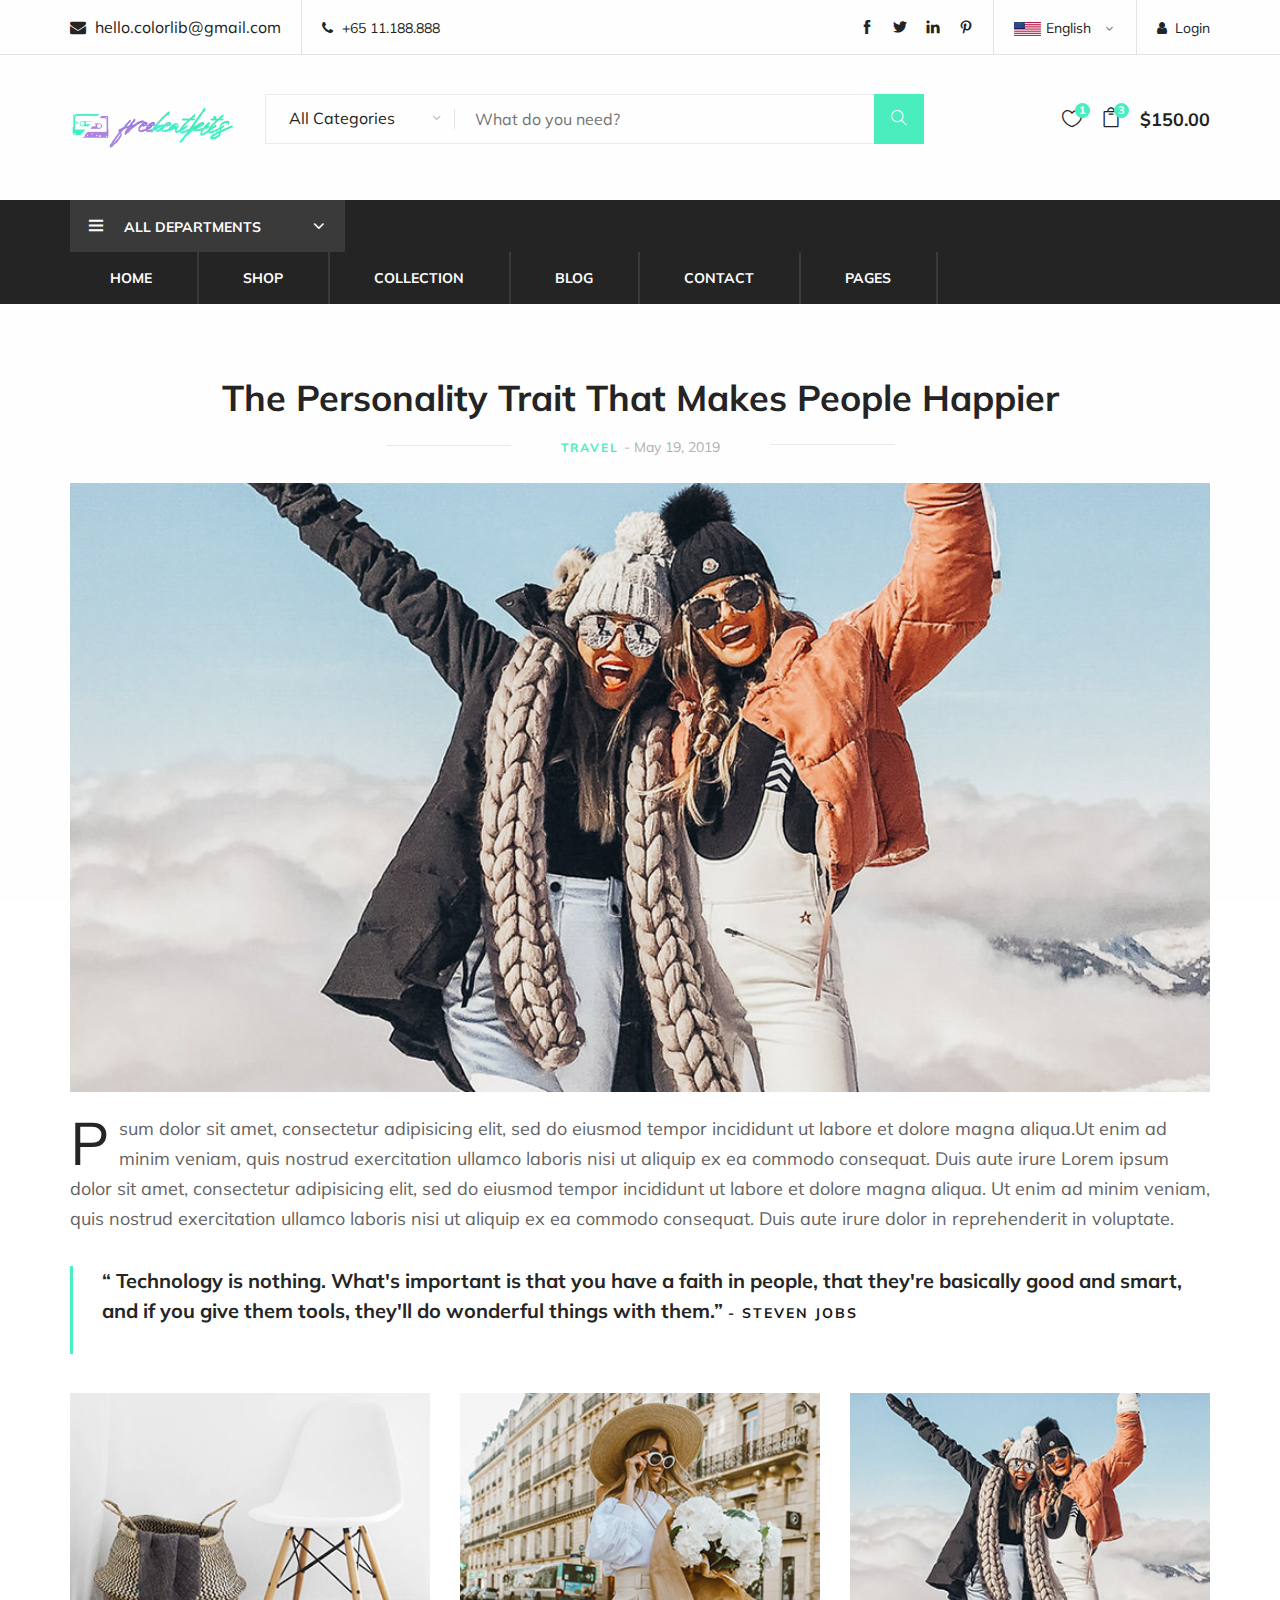
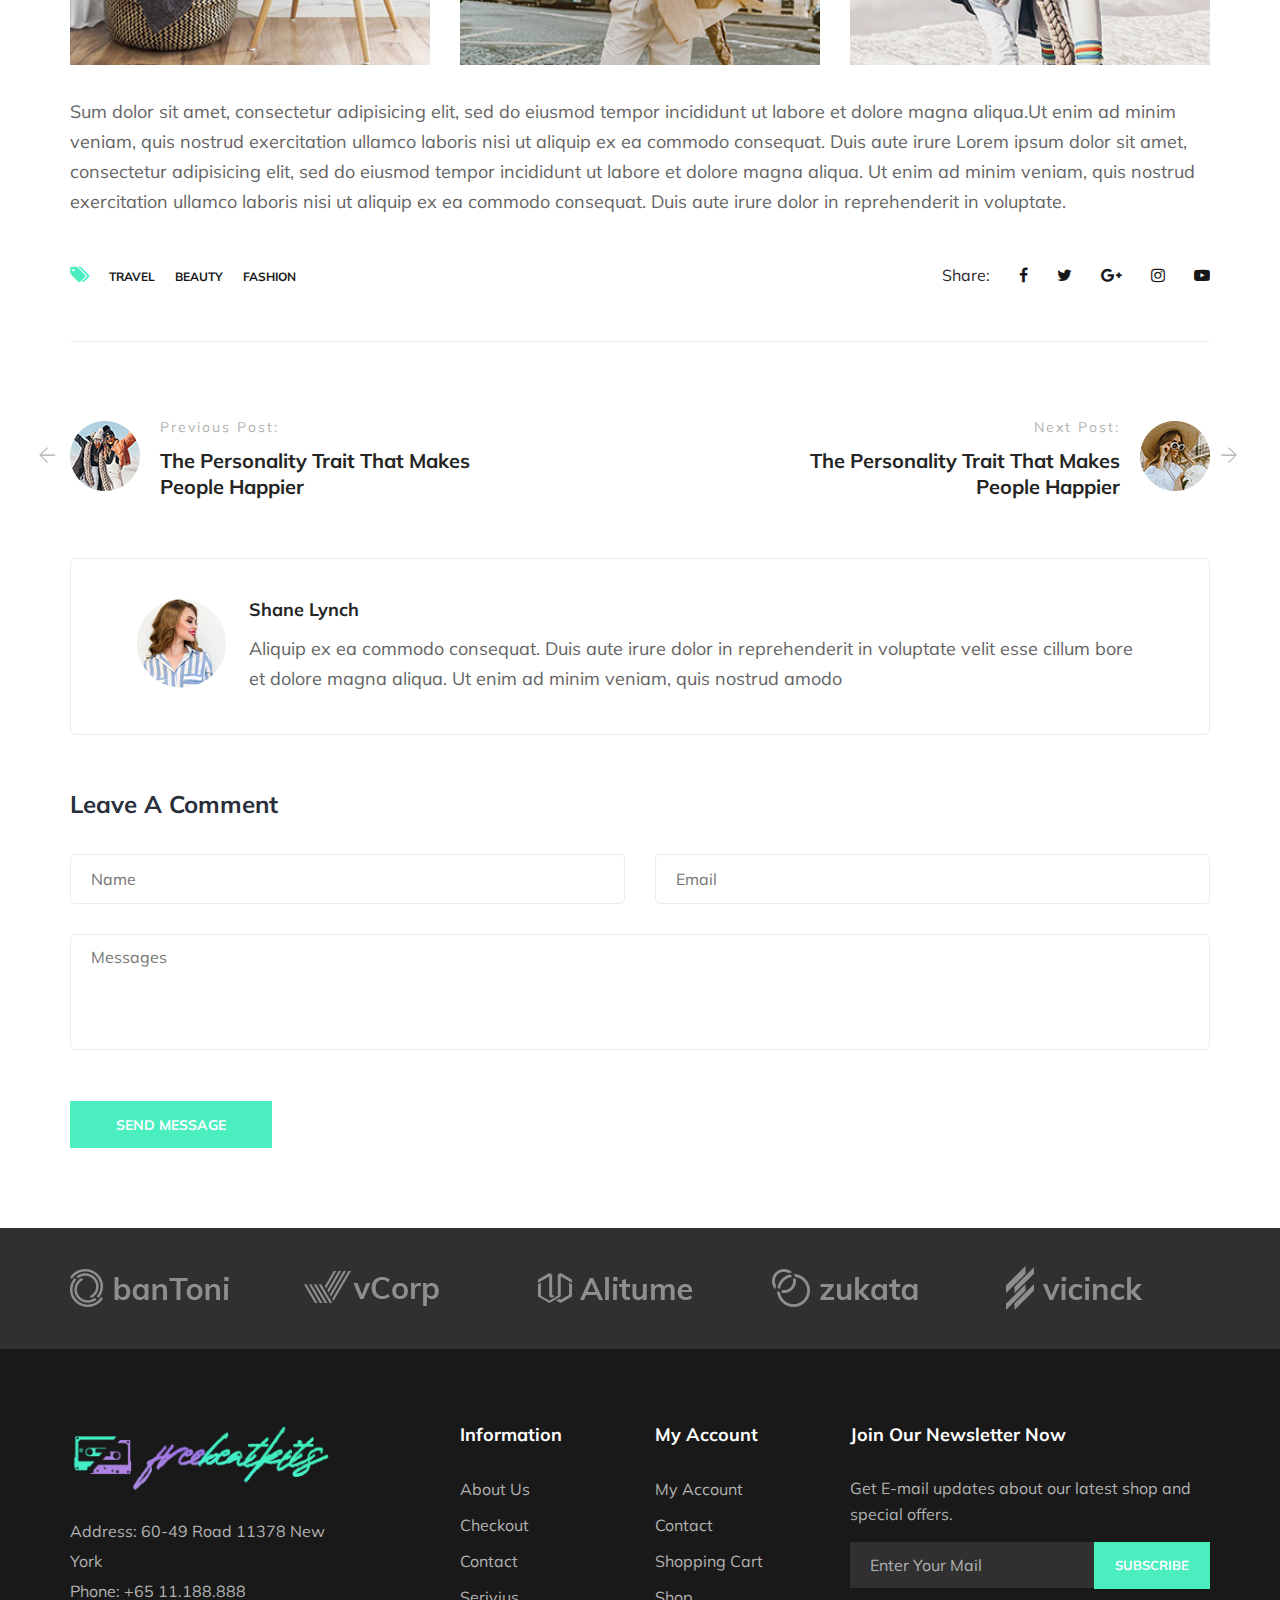
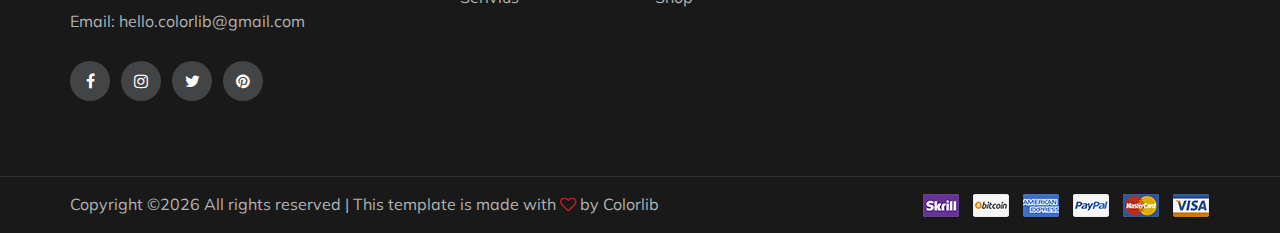
==== blog-details.html @ e873b958 "Temp 1.0" ====
<!DOCTYPE html>
<html lang="zxx">

<head>
    <meta charset="UTF-8">
    <meta name="description" content="Fashi Template">
    <meta name="keywords" content="Fashi, unica, creative, html">
    <meta name="viewport" content="width=device-width, initial-scale=1.0">
    <meta http-equiv="X-UA-Compatible" content="ie=edge">
    <title>Fashi | Template</title>

    <!-- Google Font -->
    <link href="https://fonts.googleapis.com/css?family=Muli:300,400,500,600,700,800,900&display=swap" rel="stylesheet">

    <!-- Css Styles -->
    <link rel="stylesheet" href="css/bootstrap.min.css" type="text/css">
    <link rel="stylesheet" href="css/font-awesome.min.css" type="text/css">
    <link rel="stylesheet" href="css/themify-icons.css" type="text/css">
    <link rel="stylesheet" href="css/elegant-icons.css" type="text/css">
    <link rel="stylesheet" href="css/owl.carousel.min.css" type="text/css">
    <link rel="stylesheet" href="css/nice-select.css" type="text/css">
    <link rel="stylesheet" href="css/jquery-ui.min.css" type="text/css">
    <link rel="stylesheet" href="css/slicknav.min.css" type="text/css">
    <link rel="stylesheet" href="css/style.css" type="text/css">
</head>

<body>
    <!-- Page Preloder -->
    <div id="preloder">
        <div class="loader"></div>
    </div>

    <!-- Header Section Begin -->
    <header class="header-section">
        <div class="header-top">
            <div class="container">
                <div class="ht-left">
                    <div class="mail-service">
                        <i class=" fa fa-envelope"></i>
                        hello.colorlib@gmail.com
                    </div>
                    <div class="phone-service">
                        <i class=" fa fa-phone"></i>
                        +65 11.188.888
                    </div>
                </div>
                <div class="ht-right">
                    <a href="#" class="login-panel"><i class="fa fa-user"></i>Login</a>
                    <div class="lan-selector">
                        <select class="language_drop" name="countries" id="countries" style="width:300px;">
                            <option value='yt' data-image="img/flag-1.jpg" data-imagecss="flag yt"
                                data-title="English">English</option>
                            <option value='yu' data-image="img/flag-2.jpg" data-imagecss="flag yu"
                                data-title="Bangladesh">German </option>
                        </select>
                    </div>
                    <div class="top-social">
                        <a href="#"><i class="ti-facebook"></i></a>
                        <a href="#"><i class="ti-twitter-alt"></i></a>
                        <a href="#"><i class="ti-linkedin"></i></a>
                        <a href="#"><i class="ti-pinterest"></i></a>
                    </div>
                </div>
            </div>
        </div>
        <div class="container">
            <div class="inner-header">
                <div class="row">
                    <div class="col-lg-2 col-md-2">
                        <div class="logo">
                            <a href="./index.html">
                                <img src="img/logo.png" alt="">
                            </a>
                        </div>
                    </div>
                    <div class="col-lg-7 col-md-7">
                        <div class="advanced-search">
                            <button type="button" class="category-btn">All Categories</button>
                            <form action="#" class="input-group">
                                <input type="text" placeholder="What do you need?">
                                <button type="button"><i class="ti-search"></i></button>
                            </form>
                        </div>
                    </div>
                    <div class="col-lg-3 text-right col-md-3">
                        <ul class="nav-right">
                            <li class="heart-icon"><a href="#">
                                    <i class="icon_heart_alt"></i>
                                    <span>1</span>
                                </a>
                            </li>
                            <li class="cart-icon"><a href="#">
                                    <i class="icon_bag_alt"></i>
                                    <span>3</span>
                                </a>
                                <div class="cart-hover">
                                    <div class="select-items">
                                        <table>
                                            <tbody>
                                                <tr>
                                                    <td class="si-pic"><img src="img/select-product-1.jpg" alt=""></td>
                                                    <td class="si-text">
                                                        <div class="product-selected">
                                                            <p>$60.00 x 1</p>
                                                            <h6>Kabino Bedside Table</h6>
                                                        </div>
                                                    </td>
                                                    <td class="si-close">
                                                        <i class="ti-close"></i>
                                                    </td>
                                                </tr>
                                                <tr>
                                                    <td class="si-pic"><img src="img/select-product-2.jpg" alt=""></td>
                                                    <td class="si-text">
                                                        <div class="product-selected">
                                                            <p>$60.00 x 1</p>
                                                            <h6>Kabino Bedside Table</h6>
                                                        </div>
                                                    </td>
                                                    <td class="si-close">
                                                        <i class="ti-close"></i>
                                                    </td>
                                                </tr>
                                            </tbody>
                                        </table>
                                    </div>
                                    <div class="select-total">
                                        <span>total:</span>
                                        <h5>$120.00</h5>
                                    </div>
                                    <div class="select-button">
                                        <a href="#" class="primary-btn view-card">VIEW CARD</a>
                                        <a href="#" class="primary-btn checkout-btn">CHECK OUT</a>
                                    </div>
                                </div>
                            </li>
                            <li class="cart-price">$150.00</li>
                        </ul>
                    </div>
                </div>
            </div>
        </div>
        <div class="nav-item">
            <div class="container">
                <div class="nav-depart">
                    <div class="depart-btn">
                        <i class="ti-menu"></i>
                        <span>All departments</span>
                        <ul class="depart-hover">
                            <li class="active"><a href="#">Women’s Clothing</a></li>
                            <li><a href="#">Men’s Clothing</a></li>
                            <li><a href="#">Underwear</a></li>
                            <li><a href="#">Kid's Clothing</a></li>
                            <li><a href="#">Brand Fashion</a></li>
                            <li><a href="#">Accessories/Shoes</a></li>
                            <li><a href="#">Luxury Brands</a></li>
                            <li><a href="#">Brand Outdoor Apparel</a></li>
                        </ul>
                    </div>
                </div>
                <nav class="nav-menu mobile-menu">
                    <ul>
                        <li><a href="./index.html">Home</a></li>
                        <li><a href="./shop.html">Shop</a></li>
                        <li><a href="#">Collection</a>
                            <ul class="dropdown">
                                <li><a href="#">Men's</a></li>
                                <li><a href="#">Women's</a></li>
                                <li><a href="#">Kid's</a></li>
                            </ul>
                        </li>
                        <li><a href="./blog.html">Blog</a></li>
                        <li><a href="./check-out.html">Contact</a></li>
                        <li><a href="#">Pages</a>
                            <ul class="dropdown">
                                <li><a href="./blog-details.html">Blog Details</a></li>
                                <li><a href="./shopping-cart.html">Shopping Cart</a></li>
                                <li><a href="./check-out.html">Checkout</a></li>
                                <li><a href="./faq.html">Faq</a></li>
                                <li><a href="./register.html">Register</a></li>
                                <li><a href="./login.html">Login</a></li>
                            </ul>
                        </li>
                    </ul>
                </nav>
                <div id="mobile-menu-wrap"></div>
            </div>
        </div>
    </header>
    <!-- Header End -->

    <!-- Blog Details Section Begin -->
    <section class="blog-details spad">
        <div class="container">
            <div class="row">
                <div class="col-lg-12">
                    <div class="blog-details-inner">
                        <div class="blog-detail-title">
                            <h2>The Personality Trait That Makes People Happier</h2>
                            <p>travel <span>- May 19, 2019</span></p>
                        </div>
                        <div class="blog-large-pic">
                            <img src="img/blog/blog-detail.jpg" alt="">
                        </div>
                        <div class="blog-detail-desc">
                            <p>psum dolor sit amet, consectetur adipisicing elit, sed do eiusmod tempor incididunt ut
                                labore et dolore magna aliqua.Ut enim ad minim veniam, quis nostrud exercitation ullamco
                                laboris nisi ut aliquip ex ea commodo consequat. Duis aute irure Lorem ipsum dolor sit
                                amet, consectetur adipisicing elit, sed do eiusmod tempor incididunt ut labore et dolore
                                magna aliqua. Ut enim ad minim veniam, quis nostrud exercitation ullamco laboris nisi ut
                                aliquip ex ea commodo consequat. Duis aute irure dolor in reprehenderit in voluptate.
                            </p>
                        </div>
                        <div class="blog-quote">
                            <p>“ Technology is nothing. What's important is that you have a faith in people, that
                                they're basically good and smart, and if you give them tools, they'll do wonderful
                                things with them.” <span>- Steven Jobs</span></p>
                        </div>
                        <div class="blog-more">
                            <div class="row">
                                <div class="col-sm-4">
                                    <img src="img/blog/blog-detail-1.jpg" alt="">
                                </div>
                                <div class="col-sm-4">
                                    <img src="img/blog/blog-detail-2.jpg" alt="">
                                </div>
                                <div class="col-sm-4">
                                    <img src="img/blog/blog-detail-3.jpg" alt="">
                                </div>
                            </div>
                        </div>
                        <p>Sum dolor sit amet, consectetur adipisicing elit, sed do eiusmod tempor incididunt ut labore
                            et dolore magna aliqua.Ut enim ad minim veniam, quis nostrud exercitation ullamco laboris
                            nisi ut aliquip ex ea commodo consequat. Duis aute irure Lorem ipsum dolor sit amet,
                            consectetur adipisicing elit, sed do eiusmod tempor incididunt ut labore et dolore magna
                            aliqua. Ut enim ad minim veniam, quis nostrud exercitation ullamco laboris nisi ut aliquip
                            ex ea commodo consequat. Duis aute irure dolor in reprehenderit in voluptate.</p>
                        <div class="tag-share">
                            <div class="details-tag">
                                <ul>
                                    <li><i class="fa fa-tags"></i></li>
                                    <li>Travel</li>
                                    <li>Beauty</li>
                                    <li>Fashion</li>
                                </ul>
                            </div>
                            <div class="blog-share">
                                <span>Share:</span>
                                <div class="social-links">
                                    <a href="#"><i class="fa fa-facebook"></i></a>
                                    <a href="#"><i class="fa fa-twitter"></i></a>
                                    <a href="#"><i class="fa fa-google-plus"></i></a>
                                    <a href="#"><i class="fa fa-instagram"></i></a>
                                    <a href="#"><i class="fa fa-youtube-play"></i></a>
                                </div>
                            </div>
                        </div>
                        <div class="blog-post">
                            <div class="row">
                                <div class="col-lg-5 col-md-6">
                                    <a href="#" class="prev-blog">
                                        <div class="pb-pic">
                                            <i class="ti-arrow-left"></i>
                                            <img src="img/blog/prev-blog.png" alt="">
                                        </div>
                                        <div class="pb-text">
                                            <span>Previous Post:</span>
                                            <h5>The Personality Trait That Makes People Happier</h5>
                                        </div>
                                    </a>
                                </div>
                                <div class="col-lg-5 offset-lg-2 col-md-6">
                                    <a href="#" class="next-blog">
                                        <div class="nb-pic">
                                            <img src="img/blog/next-blog.png" alt="">
                                            <i class="ti-arrow-right"></i>
                                        </div>
                                        <div class="nb-text">
                                            <span>Next Post:</span>
                                            <h5>The Personality Trait That Makes People Happier</h5>
                                        </div>
                                    </a>
                                </div>
                            </div>
                        </div>
                        <div class="posted-by">
                            <div class="pb-pic">
                                <img src="img/blog/post-by.png" alt="">
                            </div>
                            <div class="pb-text">
                                <a href="#">
                                    <h5>Shane Lynch</h5>
                                </a>
                                <p>Aliquip ex ea commodo consequat. Duis aute irure dolor in reprehenderit in voluptate
                                    velit esse cillum bore et dolore magna aliqua. Ut enim ad minim veniam, quis nostrud
                                    amodo</p>
                            </div>
                        </div>
                        <div class="leave-comment">
                            <h4>Leave A Comment</h4>
                            <form action="#" class="comment-form">
                                <div class="row">
                                    <div class="col-lg-6">
                                        <input type="text" placeholder="Name">
                                    </div>
                                    <div class="col-lg-6">
                                        <input type="text" placeholder="Email">
                                    </div>
                                    <div class="col-lg-12">
                                        <textarea placeholder="Messages"></textarea>
                                        <button type="submit" class="site-btn">Send message</button>
                                    </div>
                                </div>
                            </form>
                        </div>
                    </div>
                </div>
            </div>
        </div>
    </section>
    <!-- Blog Details Section End -->

    <!-- Partner Logo Section Begin -->
    <div class="partner-logo">
        <div class="container">
            <div class="logo-carousel owl-carousel">
                <div class="logo-item">
                    <div class="tablecell-inner">
                        <img src="img/logo-carousel/logo-1.png" alt="">
                    </div>
                </div>
                <div class="logo-item">
                    <div class="tablecell-inner">
                        <img src="img/logo-carousel/logo-2.png" alt="">
                    </div>
                </div>
                <div class="logo-item">
                    <div class="tablecell-inner">
                        <img src="img/logo-carousel/logo-3.png" alt="">
                    </div>
                </div>
                <div class="logo-item">
                    <div class="tablecell-inner">
                        <img src="img/logo-carousel/logo-4.png" alt="">
                    </div>
                </div>
                <div class="logo-item">
                    <div class="tablecell-inner">
                        <img src="img/logo-carousel/logo-5.png" alt="">
                    </div>
                </div>
            </div>
        </div>
    </div>
    <!-- Partner Logo Section End -->

    <!-- Footer Section Begin -->
    <footer class="footer-section">
        <div class="container">
            <div class="row">
                <div class="col-lg-3">
                    <div class="footer-left">
                        <div class="footer-logo">
                            <a href="#"><img src="img/footer-logo.png" alt=""></a>
                        </div>
                        <ul>
                            <li>Address: 60-49 Road 11378 New York</li>
                            <li>Phone: +65 11.188.888</li>
                            <li>Email: hello.colorlib@gmail.com</li>
                        </ul>
                        <div class="footer-social">
                            <a href="#"><i class="fa fa-facebook"></i></a>
                            <a href="#"><i class="fa fa-instagram"></i></a>
                            <a href="#"><i class="fa fa-twitter"></i></a>
                            <a href="#"><i class="fa fa-pinterest"></i></a>
                        </div>
                    </div>
                </div>
                <div class="col-lg-2 offset-lg-1">
                    <div class="footer-widget">
                        <h5>Information</h5>
                        <ul>
                            <li><a href="#">About Us</a></li>
                            <li><a href="#">Checkout</a></li>
                            <li><a href="#">Contact</a></li>
                            <li><a href="#">Serivius</a></li>
                        </ul>
                    </div>
                </div>
                <div class="col-lg-2">
                    <div class="footer-widget">
                        <h5>My Account</h5>
                        <ul>
                            <li><a href="#">My Account</a></li>
                            <li><a href="#">Contact</a></li>
                            <li><a href="#">Shopping Cart</a></li>
                            <li><a href="#">Shop</a></li>
                        </ul>
                    </div>
                </div>
                <div class="col-lg-4">
                    <div class="newslatter-item">
                        <h5>Join Our Newsletter Now</h5>
                        <p>Get E-mail updates about our latest shop and special offers.</p>
                        <form action="#" class="subscribe-form">
                            <input type="text" placeholder="Enter Your Mail">
                            <button type="button">Subscribe</button>
                        </form>
                    </div>
                </div>
            </div>
        </div>
        <div class="copyright-reserved">
            <div class="container">
                <div class="row">
                    <div class="col-lg-12">
                        <div class="copyright-text">
                            <!-- Link back to Colorlib can't be removed. Template is licensed under CC BY 3.0. -->
Copyright &copy;<script>document.write(new Date().getFullYear());</script> All rights reserved | This template is made with <i class="fa fa-heart-o" aria-hidden="true"></i> by <a href="https://colorlib.com" target="_blank">Colorlib</a>
<!-- Link back to Colorlib can't be removed. Template is licensed under CC BY 3.0. -->
                        </div>
                        <div class="payment-pic">
                            <img src="img/payment-method.png" alt="">
                        </div>
                    </div>
                </div>
            </div>
        </div>
    </footer>
    <!-- Footer Section End -->

    <!-- Js Plugins -->
    <script src="js/jquery-3.3.1.min.js"></script>
    <script src="js/bootstrap.min.js"></script>
    <script src="js/jquery-ui.min.js"></script>
    <script src="js/jquery.countdown.min.js"></script>
    <script src="js/jquery.nice-select.min.js"></script>
    <script src="js/jquery.zoom.min.js"></script>
    <script src="js/jquery.dd.min.js"></script>
    <script src="js/jquery.slicknav.js"></script>
    <script src="js/owl.carousel.min.js"></script>
    <script src="js/main.js"></script>
</body>

</html>
---- css/themify-icons.css ----
@font-face {
	font-family: 'themify';
	src:url('../fonts/themify.eot?-fvbane');
	src:url('../fonts/themify.eot?#iefix-fvbane') format('embedded-opentype'),
		url('../fonts/themify.woff?-fvbane') format('woff'),
		url('../fonts/themify.ttf?-fvbane') format('truetype'),
		url('../fonts/themify.svg?-fvbane#themify') format('svg');
	font-weight: normal;
	font-style: normal;
}

[class^="ti-"], [class*=" ti-"] {
	font-family: 'themify';
	speak: none;
	font-style: normal;
	font-weight: normal;
	font-variant: normal;
	text-transform: none;
	line-height: 1;

	/* Better Font Rendering =========== */
	-webkit-font-smoothing: antialiased;
	-moz-osx-font-smoothing: grayscale;
}

.ti-wand:before {
	content: "\e600";
}
.ti-volume:before {
	content: "\e601";
}
.ti-user:before {
	content: "\e602";
}
.ti-unlock:before {
	content: "\e603";
}
.ti-unlink:before {
	content: "\e604";
}
.ti-trash:before {
	content: "\e605";
}
.ti-thought:before {
	content: "\e606";
}
.ti-target:before {
	content: "\e607";
}
.ti-tag:before {
	content: "\e608";
}
.ti-tablet:before {
	content: "\e609";
}
.ti-star:before {
	content: "\e60a";
}
.ti-spray:before {
	content: "\e60b";
}
.ti-signal:before {
	content: "\e60c";
}
.ti-shopping-cart:before {
	content: "\e60d";
}
.ti-shopping-cart-full:before {
	content: "\e60e";
}
.ti-settings:before {
	content: "\e60f";
}
.ti-search:before {
	content: "\e610";
}
.ti-zoom-in:before {
	content: "\e611";
}
.ti-zoom-out:before {
	content: "\e612";
}
.ti-cut:before {
	content: "\e613";
}
.ti-ruler:before {
	content: "\e614";
}
.ti-ruler-pencil:before {
	content: "\e615";
}
.ti-ruler-alt:before {
	content: "\e616";
}
.ti-bookmark:before {
	content: "\e617";
}
.ti-bookmark-alt:before {
	content: "\e618";
}
.ti-reload:before {
	content: "\e619";
}
.ti-plus:before {
	content: "\e61a";
}
.ti-pin:before {
	content: "\e61b";
}
.ti-pencil:before {
	content: "\e61c";
}
.ti-pencil-alt:before {
	content: "\e61d";
}
.ti-paint-roller:before {
	content: "\e61e";
}
.ti-paint-bucket:before {
	content: "\e61f";
}
.ti-na:before {
	content: "\e620";
}
.ti-mobile:before {
	content: "\e621";
}
.ti-minus:before {
	content: "\e622";
}
.ti-medall:before {
	content: "\e623";
}
.ti-medall-alt:before {
	content: "\e624";
}
.ti-marker:before {
	content: "\e625";
}
.ti-marker-alt:before {
	content: "\e626";
}
.ti-arrow-up:before {
	content: "\e627";
}
.ti-arrow-right:before {
	content: "\e628";
}
.ti-arrow-left:before {
	content: "\e629";
}
.ti-arrow-down:before {
	content: "\e62a";
}
.ti-lock:before {
	content: "\e62b";
}
.ti-location-arrow:before {
	content: "\e62c";
}
.ti-link:before {
	content: "\e62d";
}
.ti-layout:before {
	content: "\e62e";
}
.ti-layers:before {
	content: "\e62f";
}
.ti-layers-alt:before {
	content: "\e630";
}
.ti-key:before {
	content: "\e631";
}
.ti-import:before {
	content: "\e632";
}
.ti-image:before {
	content: "\e633";
}
.ti-heart:before {
	content: "\e634";
}
.ti-heart-broken:before {
	content: "\e635";
}
.ti-hand-stop:before {
	content: "\e636";
}
.ti-hand-open:before {
	content: "\e637";
}
.ti-hand-drag:before {
	content: "\e638";
}
.ti-folder:before {
	content: "\e639";
}
.ti-flag:before {
	content: "\e63a";
}
.ti-flag-alt:before {
	content: "\e63b";
}
.ti-flag-alt-2:before {
	content: "\e63c";
}
.ti-eye:before {
	content: "\e63d";
}
.ti-export:before {
	content: "\e63e";
}
.ti-exchange-vertical:before {
	content: "\e63f";
}
.ti-desktop:before {
	content: "\e640";
}
.ti-cup:before {
	content: "\e641";
}
.ti-crown:before {
	content: "\e642";
}
.ti-comments:before {
	content: "\e643";
}
.ti-comment:before {
	content: "\e644";
}
.ti-comment-alt:before {
	content: "\e645";
}
.ti-close:before {
	content: "\e646";
}
.ti-clip:before {
	content: "\e647";
}
.ti-angle-up:before {
	content: "\e648";
}
.ti-angle-right:before {
	content: "\e649";
}
.ti-angle-left:before {
	content: "\e64a";
}
.ti-angle-down:before {
	content: "\e64b";
}
.ti-check:before {
	content: "\e64c";
}
.ti-check-box:before {
	content: "\e64d";
}
.ti-camera:before {
	content: "\e64e";
}
.ti-announcement:before {
	content: "\e64f";
}
.ti-brush:before {
	content: "\e650";
}
.ti-briefcase:before {
	content: "\e651";
}
.ti-bolt:before {
	content: "\e652";
}
.ti-bolt-alt:before {
	content: "\e653";
}
.ti-blackboard:before {
	content: "\e654";
}
.ti-bag:before {
	content: "\e655";
}
.ti-move:before {
	content: "\e656";
}
.ti-arrows-vertical:before {
	content: "\e657";
}
.ti-arrows-horizontal:before {
	content: "\e658";
}
.ti-fullscreen:before {
	content: "\e659";
}
.ti-arrow-top-right:before {
	content: "\e65a";
}
.ti-arrow-top-left:before {
	content: "\e65b";
}
.ti-arrow-circle-up:before {
	content: "\e65c";
}
.ti-arrow-circle-right:before {
	content: "\e65d";
}
.ti-arrow-circle-left:before {
	content: "\e65e";
}
.ti-arrow-circle-down:before {
	content: "\e65f";
}
.ti-angle-double-up:before {
	content: "\e660";
}
.ti-angle-double-right:before {
	content: "\e661";
}
.ti-angle-double-left:before {
	content: "\e662";
}
.ti-angle-double-down:before {
	content: "\e663";
}
.ti-zip:before {
	content: "\e664";
}
.ti-world:before {
	content: "\e665";
}
.ti-wheelchair:before {
	content: "\e666";
}
.ti-view-list:before {
	content: "\e667";
}
.ti-view-list-alt:before {
	content: "\e668";
}
.ti-view-grid:before {
	content: "\e669";
}
.ti-uppercase:before {
	content: "\e66a";
}
.ti-upload:before {
	content: "\e66b";
}
.ti-underline:before {
	content: "\e66c";
}
.ti-truck:before {
	content: "\e66d";
}
.ti-timer:before {
	content: "\e66e";
}
.ti-ticket:before {
	content: "\e66f";
}
.ti-thumb-up:before {
	content: "\e670";
}
.ti-thumb-down:before {
	content: "\e671";
}
.ti-text:before {
	content: "\e672";
}
.ti-stats-up:before {
	content: "\e673";
}
.ti-stats-down:before {
	content: "\e674";
}
.ti-split-v:before {
	content: "\e675";
}
.ti-split-h:before {
	content: "\e676";
}
.ti-smallcap:before {
	content: "\e677";
}
.ti-shine:before {
	content: "\e678";
}
.ti-shift-right:before {
	content: "\e679";
}
.ti-shift-left:before {
	content: "\e67a";
}
.ti-shield:before {
	content: "\e67b";
}
.ti-notepad:before {
	content: "\e67c";
}
.ti-server:before {
	content: "\e67d";
}
.ti-quote-right:before {
	content: "\e67e";
}
.ti-quote-left:before {
	content: "\e67f";
}
.ti-pulse:before {
	content: "\e680";
}
.ti-printer:before {
	content: "\e681";
}
.ti-power-off:before {
	content: "\e682";
}
.ti-plug:before {
	content: "\e683";
}
.ti-pie-chart:before {
	content: "\e684";
}
.ti-paragraph:before {
	content: "\e685";
}
.ti-panel:before {
	content: "\e686";
}
.ti-package:before {
	content: "\e687";
}
.ti-music:before {
	content: "\e688";
}
.ti-music-alt:before {
	content: "\e689";
}
.ti-mouse:before {
	content: "\e68a";
}
.ti-mouse-alt:before {
	content: "\e68b";
}
.ti-money:before {
	content: "\e68c";
}
.ti-microphone:before {
	content: "\e68d";
}
.ti-menu:before {
	content: "\e68e";
}
.ti-menu-alt:before {
	content: "\e68f";
}
.ti-map:before {
	content: "\e690";
}
.ti-map-alt:before {
	content: "\e691";
}
.ti-loop:before {
	content: "\e692";
}
.ti-location-pin:before {
	content: "\e693";
}
.ti-list:before {
	content: "\e694";
}
.ti-light-bulb:before {
	content: "\e695";
}
.ti-Italic:before {
	content: "\e696";
}
.ti-info:before {
	content: "\e697";
}
.ti-infinite:before {
	content: "\e698";
}
.ti-id-badge:before {
	content: "\e699";
}
.ti-hummer:before {
	content: "\e69a";
}
.ti-home:before {
	content: "\e69b";
}
.ti-help:before {
	content: "\e69c";
}
.ti-headphone:before {
	content: "\e69d";
}
.ti-harddrives:before {
	content: "\e69e";
}
.ti-harddrive:before {
	content: "\e69f";
}
.ti-gift:before {
	content: "\e6a0";
}
.ti-game:before {
	content: "\e6a1";
}
.ti-filter:before {
	content: "\e6a2";
}
.ti-files:before {
	content: "\e6a3";
}
.ti-file:before {
	content: "\e6a4";
}
.ti-eraser:before {
	content: "\e6a5";
}
.ti-envelope:before {
	content: "\e6a6";
}
.ti-download:before {
	content: "\e6a7";
}
.ti-direction:before {
	content: "\e6a8";
}
.ti-direction-alt:before {
	content: "\e6a9";
}
.ti-dashboard:before {
	content: "\e6aa";
}
.ti-control-stop:before {
	content: "\e6ab";
}
.ti-control-shuffle:before {
	content: "\e6ac";
}
.ti-control-play:before {
	content: "\e6ad";
}
.ti-control-pause:before {
	content: "\e6ae";
}
.ti-control-forward:before {
	content: "\e6af";
}
.ti-control-backward:before {
	content: "\e6b0";
}
.ti-cloud:before {
	content: "\e6b1";
}
.ti-cloud-up:before {
	content: "\e6b2";
}
.ti-cloud-down:before {
	content: "\e6b3";
}
.ti-clipboard:before {
	content: "\e6b4";
}
.ti-car:before {
	content: "\e6b5";
}
.ti-calendar:before {
	content: "\e6b6";
}
.ti-book:before {
	content: "\e6b7";
}
.ti-bell:before {
	content: "\e6b8";
}
.ti-basketball:before {
	content: "\e6b9";
}
.ti-bar-chart:before {
	content: "\e6ba";
}
.ti-bar-chart-alt:before {
	content: "\e6bb";
}
.ti-back-right:before {
	content: "\e6bc";
}
.ti-back-left:before {
	content: "\e6bd";
}
.ti-arrows-corner:before {
	content: "\e6be";
}
.ti-archive:before {
	content: "\e6bf";
}
.ti-anchor:before {
	content: "\e6c0";
}
.ti-align-right:before {
	content: "\e6c1";
}
.ti-align-left:before {
	content: "\e6c2";
}
.ti-align-justify:before {
	content: "\e6c3";
}
.ti-align-center:before {
	content: "\e6c4";
}
.ti-alert:before {
	content: "\e6c5";
}
.ti-alarm-clock:before {
	content: "\e6c6";
}
.ti-agenda:before {
	content: "\e6c7";
}
.ti-write:before {
	content: "\e6c8";
}
.ti-window:before {
	content: "\e6c9";
}
.ti-widgetized:before {
	content: "\e6ca";
}
.ti-widget:before {
	content: "\e6cb";
}
.ti-widget-alt:before {
	content: "\e6cc";
}
.ti-wallet:before {
	content: "\e6cd";
}
.ti-video-clapper:before {
	content: "\e6ce";
}
.ti-video-camera:before {
	content: "\e6cf";
}
.ti-vector:before {
	content: "\e6d0";
}
.ti-themify-logo:before {
	content: "\e6d1";
}
.ti-themify-favicon:before {
	content: "\e6d2";
}
.ti-themify-favicon-alt:before {
	content: "\e6d3";
}
.ti-support:before {
	content: "\e6d4";
}
.ti-stamp:before {
	content: "\e6d5";
}
.ti-split-v-alt:before {
	content: "\e6d6";
}
.ti-slice:before {
	content: "\e6d7";
}
.ti-shortcode:before {
	content: "\e6d8";
}
.ti-shift-right-alt:before {
	content: "\e6d9";
}
.ti-shift-left-alt:before {
	content: "\e6da";
}
.ti-ruler-alt-2:before {
	content: "\e6db";
}
.ti-receipt:before {
	content: "\e6dc";
}
.ti-pin2:before {
	content: "\e6dd";
}
.ti-pin-alt:before {
	content: "\e6de";
}
.ti-pencil-alt2:before {
	content: "\e6df";
}
.ti-palette:before {
	content: "\e6e0";
}
.ti-more:before {
	content: "\e6e1";
}
.ti-more-alt:before {
	content: "\e6e2";
}
.ti-microphone-alt:before {
	content: "\e6e3";
}
.ti-magnet:before {
	content: "\e6e4";
}
.ti-line-double:before {
	content: "\e6e5";
}
.ti-line-dotted:before {
	content: "\e6e6";
}
.ti-line-dashed:before {
	content: "\e6e7";
}
.ti-layout-width-full:before {
	content: "\e6e8";
}
.ti-layout-width-default:before {
	content: "\e6e9";
}
.ti-layout-width-default-alt:before {
	content: "\e6ea";
}
.ti-layout-tab:before {
	content: "\e6eb";
}
.ti-layout-tab-window:before {
	content: "\e6ec";
}
.ti-layout-tab-v:before {
	content: "\e6ed";
}
.ti-layout-tab-min:before {
	content: "\e6ee";
}
.ti-layout-slider:before {
	content: "\e6ef";
}
.ti-layout-slider-alt:before {
	content: "\e6f0";
}
.ti-layout-sidebar-right:before {
	content: "\e6f1";
}
.ti-layout-sidebar-none:before {
	content: "\e6f2";
}
.ti-layout-sidebar-left:before {
	content: "\e6f3";
}
.ti-layout-placeholder:before {
	content: "\e6f4";
}
.ti-layout-menu:before {
	content: "\e6f5";
}
.ti-layout-menu-v:before {
	content: "\e6f6";
}
.ti-layout-menu-separated:before {
	content: "\e6f7";
}
.ti-layout-menu-full:before {
	content: "\e6f8";
}
.ti-layout-media-right-alt:before {
	content: "\e6f9";
}
.ti-layout-media-right:before {
	content: "\e6fa";
}
.ti-layout-media-overlay:before {
	content: "\e6fb";
}
.ti-layout-media-overlay-alt:before {
	content: "\e6fc";
}
.ti-layout-media-overlay-alt-2:before {
	content: "\e6fd";
}
.ti-layout-media-left-alt:before {
	content: "\e6fe";
}
.ti-layout-media-left:before {
	content: "\e6ff";
}
.ti-layout-media-center-alt:before {
	content: "\e700";
}
.ti-layout-media-center:before {
	content: "\e701";
}
.ti-layout-list-thumb:before {
	content: "\e702";
}
.ti-layout-list-thumb-alt:before {
	content: "\e703";
}
.ti-layout-list-post:before {
	content: "\e704";
}
.ti-layout-list-large-image:before {
	content: "\e705";
}
.ti-layout-line-solid:before {
	content: "\e706";
}
.ti-layout-grid4:before {
	content: "\e707";
}
.ti-layout-grid3:before {
	content: "\e708";
}
.ti-layout-grid2:before {
	content: "\e709";
}
.ti-layout-grid2-thumb:before {
	content: "\e70a";
}
.ti-layout-cta-right:before {
	content: "\e70b";
}
.ti-layout-cta-left:before {
	content: "\e70c";
}
.ti-layout-cta-center:before {
	content: "\e70d";
}
.ti-layout-cta-btn-right:before {
	content: "\e70e";
}
.ti-layout-cta-btn-left:before {
	content: "\e70f";
}
.ti-layout-column4:before {
	content: "\e710";
}
.ti-layout-column3:before {
	content: "\e711";
}
.ti-layout-column2:before {
	content: "\e712";
}
.ti-layout-accordion-separated:before {
	content: "\e713";
}
.ti-layout-accordion-merged:before {
	content: "\e714";
}
.ti-layout-accordion-list:before {
	content: "\e715";
}
.ti-ink-pen:before {
	content: "\e716";
}
.ti-info-alt:before {
	content: "\e717";
}
.ti-help-alt:before {
	content: "\e718";
}
.ti-headphone-alt:before {
	content: "\e719";
}
.ti-hand-point-up:before {
	content: "\e71a";
}
.ti-hand-point-right:before {
	content: "\e71b";
}
.ti-hand-point-left:before {
	content: "\e71c";
}
.ti-hand-point-down:before {
	content: "\e71d";
}
.ti-gallery:before {
	content: "\e71e";
}
.ti-face-smile:before {
	content: "\e71f";
}
.ti-face-sad:before {
	content: "\e720";
}
.ti-credit-card:before {
	content: "\e721";
}
.ti-control-skip-forward:before {
	content: "\e722";
}
.ti-control-skip-backward:before {
	content: "\e723";
}
.ti-control-record:before {
	content: "\e724";
}
.ti-control-eject:before {
	content: "\e725";
}
.ti-comments-smiley:before {
	content: "\e726";
}
.ti-brush-alt:before {
	content: "\e727";
}
.ti-youtube:before {
	content: "\e728";
}
.ti-vimeo:before {
	content: "\e729";
}
.ti-twitter:before {
	content: "\e72a";
}
.ti-time:before {
	content: "\e72b";
}
.ti-tumblr:before {
	content: "\e72c";
}
.ti-skype:before {
	content: "\e72d";
}
.ti-share:before {
	content: "\e72e";
}
.ti-share-alt:before {
	content: "\e72f";
}
.ti-rocket:before {
	content: "\e730";
}
.ti-pinterest:before {
	content: "\e731";
}
.ti-new-window:before {
	content: "\e732";
}
.ti-microsoft:before {
	content: "\e733";
}
.ti-list-ol:before {
	content: "\e734";
}
.ti-linkedin:before {
	content: "\e735";
}
.ti-layout-sidebar-2:before {
	content: "\e736";
}
.ti-layout-grid4-alt:before {
	content: "\e737";
}
.ti-layout-grid3-alt:before {
	content: "\e738";
}
.ti-layout-grid2-alt:before {
	content: "\e739";
}
.ti-layout-column4-alt:before {
	content: "\e73a";
}
.ti-layout-column3-alt:before {
	content: "\e73b";
}
.ti-layout-column2-alt:before {
	content: "\e73c";
}
.ti-instagram:before {
	content: "\e73d";
}
.ti-google:before {
	content: "\e73e";
}
.ti-github:before {
	content: "\e73f";
}
.ti-flickr:before {
	content: "\e740";
}
.ti-facebook:before {
	content: "\e741";
}
.ti-dropbox:before {
	content: "\e742";
}
.ti-dribbble:before {
	content: "\e743";
}
.ti-apple:before {
	content: "\e744";
}
.ti-android:before {
	content: "\e745";
}
.ti-save:before {
	content: "\e746";
}
.ti-save-alt:before {
	content: "\e747";
}
.ti-yahoo:before {
	content: "\e748";
}
.ti-wordpress:before {
	content: "\e749";
}
.ti-vimeo-alt:before {
	content: "\e74a";
}
.ti-twitter-alt:before {
	content: "\e74b";
}
.ti-tumblr-alt:before {
	content: "\e74c";
}
.ti-trello:before {
	content: "\e74d";
}
.ti-stack-overflow:before {
	content: "\e74e";
}
.ti-soundcloud:before {
	content: "\e74f";
}
.ti-sharethis:before {
	content: "\e750";
}
.ti-sharethis-alt:before {
	content: "\e751";
}
.ti-reddit:before {
	content: "\e752";
}
.ti-pinterest-alt:before {
	content: "\e753";
}
.ti-microsoft-alt:before {
	content: "\e754";
}
.ti-linux:before {
	content: "\e755";
}
.ti-jsfiddle:before {
	content: "\e756";
}
.ti-joomla:before {
	content: "\e757";
}
.ti-html5:before {
	content: "\e758";
}
.ti-flickr-alt:before {
	content: "\e759";
}
.ti-email:before {
	content: "\e75a";
}
.ti-drupal:before {
	content: "\e75b";
}
.ti-dropbox-alt:before {
	content: "\e75c";
}
.ti-css3:before {
	content: "\e75d";
}
.ti-rss:before {
	content: "\e75e";
}
.ti-rss-alt:before {
	content: "\e75f";
}
---- css/elegant-icons.css ----
@font-face {
	font-family: 'ElegantIcons';
	src:url('../fonts/ElegantIcons.eot');
	src:url('../fonts/ElegantIcons.eot?#iefix') format('embedded-opentype'),
		url('../fonts/ElegantIcons.woff') format('woff'),
		url('../fonts/ElegantIcons.ttf') format('truetype'),
		url('../fonts/ElegantIcons.svg#ElegantIcons') format('svg');
	font-weight: normal;
	font-style: normal;
}

/* Use the following CSS code if you want to use data attributes for inserting your icons */
[data-icon]:before {
	font-family: 'ElegantIcons';
	content: attr(data-icon);
	speak: none;
	font-weight: normal;
	font-variant: normal;
	text-transform: none;
	line-height: 1;
	-webkit-font-smoothing: antialiased;
	-moz-osx-font-smoothing: grayscale;
}

/* Use the following CSS code if you want to have a class per icon */
/*
Instead of a list of all class selectors,
you can use the generic selector below, but it's slower:
[class*="your-class-prefix"] {
*/
.arrow_up, .arrow_down, .arrow_left, .arrow_right, .arrow_left-up, .arrow_right-up, .arrow_right-down, .arrow_left-down, .arrow-up-down, .arrow_up-down_alt, .arrow_left-right_alt, .arrow_left-right, .arrow_expand_alt2, .arrow_expand_alt, .arrow_condense, .arrow_expand, .arrow_move, .arrow_carrot-up, .arrow_carrot-down, .arrow_carrot-left, .arrow_carrot-right, .arrow_carrot-2up, .arrow_carrot-2down, .arrow_carrot-2left, .arrow_carrot-2right, .arrow_carrot-up_alt2, .arrow_carrot-down_alt2, .arrow_carrot-left_alt2, .arrow_carrot-right_alt2, .arrow_carrot-2up_alt2, .arrow_carrot-2down_alt2, .arrow_carrot-2left_alt2, .arrow_carrot-2right_alt2, .arrow_triangle-up, .arrow_triangle-down, .arrow_triangle-left, .arrow_triangle-right, .arrow_triangle-up_alt2, .arrow_triangle-down_alt2, .arrow_triangle-left_alt2, .arrow_triangle-right_alt2, .arrow_back, .icon_minus-06, .icon_plus, .icon_close, .icon_check, .icon_minus_alt2, .icon_plus_alt2, .icon_close_alt2, .icon_check_alt2, .icon_zoom-out_alt, .icon_zoom-in_alt, .icon_search, .icon_box-empty, .icon_box-selected, .icon_minus-box, .icon_plus-box, .icon_box-checked, .icon_circle-empty, .icon_circle-slelected, .icon_stop_alt2, .icon_stop, .icon_pause_alt2, .icon_pause, .icon_menu, .icon_menu-square_alt2, .icon_menu-circle_alt2, .icon_ul, .icon_ol, .icon_adjust-horiz, .icon_adjust-vert, .icon_document_alt, .icon_documents_alt, .icon_pencil, .icon_pencil-edit_alt, .icon_pencil-edit, .icon_folder-alt, .icon_folder-open_alt, .icon_folder-add_alt, .icon_info_alt, .icon_error-oct_alt, .icon_error-circle_alt, .icon_error-triangle_alt, .icon_question_alt2, .icon_question, .icon_comment_alt, .icon_chat_alt, .icon_vol-mute_alt, .icon_volume-low_alt, .icon_volume-high_alt, .icon_quotations, .icon_quotations_alt2, .icon_clock_alt, .icon_lock_alt, .icon_lock-open_alt, .icon_key_alt, .icon_cloud_alt, .icon_cloud-upload_alt, .icon_cloud-download_alt, .icon_image, .icon_images, .icon_lightbulb_alt, .icon_gift_alt, .icon_house_alt, .icon_genius, .icon_mobile, .icon_tablet, .icon_laptop, .icon_desktop, .icon_camera_alt, .icon_mail_alt, .icon_cone_alt, .icon_ribbon_alt, .icon_bag_alt, .icon_creditcard, .icon_cart_alt, .icon_paperclip, .icon_tag_alt, .icon_tags_alt, .icon_trash_alt, .icon_cursor_alt, .icon_mic_alt, .icon_compass_alt, .icon_pin_alt, .icon_pushpin_alt, .icon_map_alt, .icon_drawer_alt, .icon_toolbox_alt, .icon_book_alt, .icon_calendar, .icon_film, .icon_table, .icon_contacts_alt, .icon_headphones, .icon_lifesaver, .icon_piechart, .icon_refresh, .icon_link_alt, .icon_link, .icon_loading, .icon_blocked, .icon_archive_alt, .icon_heart_alt, .icon_star_alt, .icon_star-half_alt, .icon_star, .icon_star-half, .icon_tools, .icon_tool, .icon_cog, .icon_cogs, .arrow_up_alt, .arrow_down_alt, .arrow_left_alt, .arrow_right_alt, .arrow_left-up_alt, .arrow_right-up_alt, .arrow_right-down_alt, .arrow_left-down_alt, .arrow_condense_alt, .arrow_expand_alt3, .arrow_carrot_up_alt, .arrow_carrot-down_alt, .arrow_carrot-left_alt, .arrow_carrot-right_alt, .arrow_carrot-2up_alt, .arrow_carrot-2dwnn_alt, .arrow_carrot-2left_alt, .arrow_carrot-2right_alt, .arrow_triangle-up_alt, .arrow_triangle-down_alt, .arrow_triangle-left_alt, .arrow_triangle-right_alt, .icon_minus_alt, .icon_plus_alt, .icon_close_alt, .icon_check_alt, .icon_zoom-out, .icon_zoom-in, .icon_stop_alt, .icon_menu-square_alt, .icon_menu-circle_alt, .icon_document, .icon_documents, .icon_pencil_alt, .icon_folder, .icon_folder-open, .icon_folder-add, .icon_folder_upload, .icon_folder_download, .icon_info, .icon_error-circle, .icon_error-oct, .icon_error-triangle, .icon_question_alt, .icon_comment, .icon_chat, .icon_vol-mute, .icon_volume-low, .icon_volume-high, .icon_quotations_alt, .icon_clock, .icon_lock, .icon_lock-open, .icon_key, .icon_cloud, .icon_cloud-upload, .icon_cloud-download, .icon_lightbulb, .icon_gift, .icon_house, .icon_camera, .icon_mail, .icon_cone, .icon_ribbon, .icon_bag, .icon_cart, .icon_tag, .icon_tags, .icon_trash, .icon_cursor, .icon_mic, .icon_compass, .icon_pin, .icon_pushpin, .icon_map, .icon_drawer, .icon_toolbox, .icon_book, .icon_contacts, .icon_archive, .icon_heart, .icon_profile, .icon_group, .icon_grid-2x2, .icon_grid-3x3, .icon_music, .icon_pause_alt, .icon_phone, .icon_upload, .icon_download, .social_facebook, .social_twitter, .social_pinterest, .social_googleplus, .social_tumblr, .social_tumbleupon, .social_wordpress, .social_instagram, .social_dribbble, .social_vimeo, .social_linkedin, .social_rss, .social_deviantart, .social_share, .social_myspace, .social_skype, .social_youtube, .social_picassa, .social_googledrive, .social_flickr, .social_blogger, .social_spotify, .social_delicious, .social_facebook_circle, .social_twitter_circle, .social_pinterest_circle, .social_googleplus_circle, .social_tumblr_circle, .social_stumbleupon_circle, .social_wordpress_circle, .social_instagram_circle, .social_dribbble_circle, .social_vimeo_circle, .social_linkedin_circle, .social_rss_circle, .social_deviantart_circle, .social_share_circle, .social_myspace_circle, .social_skype_circle, .social_youtube_circle, .social_picassa_circle, .social_googledrive_alt2, .social_flickr_circle, .social_blogger_circle, .social_spotify_circle, .social_delicious_circle, .social_facebook_square, .social_twitter_square, .social_pinterest_square, .social_googleplus_square, .social_tumblr_square, .social_stumbleupon_square, .social_wordpress_square, .social_instagram_square, .social_dribbble_square, .social_vimeo_square, .social_linkedin_square, .social_rss_square, .social_deviantart_square, .social_share_square, .social_myspace_square, .social_skype_square, .social_youtube_square, .social_picassa_square, .social_googledrive_square, .social_flickr_square, .social_blogger_square, .social_spotify_square, .social_delicious_square, .icon_printer, .icon_calulator, .icon_building, .icon_floppy, .icon_drive, .icon_search-2, .icon_id, .icon_id-2, .icon_puzzle, .icon_like, .icon_dislike, .icon_mug, .icon_currency, .icon_wallet, .icon_pens, .icon_easel, .icon_flowchart, .icon_datareport, .icon_briefcase, .icon_shield, .icon_percent, .icon_globe, .icon_globe-2, .icon_target, .icon_hourglass, .icon_balance, .icon_rook, .icon_printer-alt, .icon_calculator_alt, .icon_building_alt, .icon_floppy_alt, .icon_drive_alt, .icon_search_alt, .icon_id_alt, .icon_id-2_alt, .icon_puzzle_alt, .icon_like_alt, .icon_dislike_alt, .icon_mug_alt, .icon_currency_alt, .icon_wallet_alt, .icon_pens_alt, .icon_easel_alt, .icon_flowchart_alt, .icon_datareport_alt, .icon_briefcase_alt, .icon_shield_alt, .icon_percent_alt, .icon_globe_alt, .icon_clipboard {
	font-family: 'ElegantIcons';
	speak: none;
	font-style: normal;
	font-weight: normal;
	font-variant: normal;
	text-transform: none;
	line-height: 1;
	-webkit-font-smoothing: antialiased;
}
.arrow_up:before {
	content: "\21";
}
.arrow_down:before {
	content: "\22";
}
.arrow_left:before {
	content: "\23";
}
.arrow_right:before {
	content: "\24";
}
.arrow_left-up:before {
	content: "\25";
}
.arrow_right-up:before {
	content: "\26";
}
.arrow_right-down:before {
	content: "\27";
}
.arrow_left-down:before {
	content: "\28";
}
.arrow-up-down:before {
	content: "\29";
}
.arrow_up-down_alt:before {
	content: "\2a";
}
.arrow_left-right_alt:before {
	content: "\2b";
}
.arrow_left-right:before {
	content: "\2c";
}
.arrow_expand_alt2:before {
	content: "\2d";
}
.arrow_expand_alt:before {
	content: "\2e";
}
.arrow_condense:before {
	content: "\2f";
}
.arrow_expand:before {
	content: "\30";
}
.arrow_move:before {
	content: "\31";
}
.arrow_carrot-up:before {
	content: "\32";
}
.arrow_carrot-down:before {
	content: "\33";
}
.arrow_carrot-left:before {
	content: "\34";
}
.arrow_carrot-right:before {
	content: "\35";
}
.arrow_carrot-2up:before {
	content: "\36";
}
.arrow_carrot-2down:before {
	content: "\37";
}
.arrow_carrot-2left:before {
	content: "\38";
}
.arrow_carrot-2right:before {
	content: "\39";
}
.arrow_carrot-up_alt2:before {
	content: "\3a";
}
.arrow_carrot-down_alt2:before {
	content: "\3b";
}
.arrow_carrot-left_alt2:before {
	content: "\3c";
}
.arrow_carrot-right_alt2:before {
	content: "\3d";
}
.arrow_carrot-2up_alt2:before {
	content: "\3e";
}
.arrow_carrot-2down_alt2:before {
	content: "\3f";
}
.arrow_carrot-2left_alt2:before {
	content: "\40";
}
.arrow_carrot-2right_alt2:before {
	content: "\41";
}
.arrow_triangle-up:before {
	content: "\42";
}
.arrow_triangle-down:before {
	content: "\43";
}
.arrow_triangle-left:before {
	content: "\44";
}
.arrow_triangle-right:before {
	content: "\45";
}
.arrow_triangle-up_alt2:before {
	content: "\46";
}
.arrow_triangle-down_alt2:before {
	content: "\47";
}
.arrow_triangle-left_alt2:before {
	content: "\48";
}
.arrow_triangle-right_alt2:before {
	content: "\49";
}
.arrow_back:before {
	content: "\4a";
}
.icon_minus-06:before {
	content: "\4b";
}
.icon_plus:before {
	content: "\4c";
}
.icon_close:before {
	content: "\4d";
}
.icon_check:before {
	content: "\4e";
}
.icon_minus_alt2:before {
	content: "\4f";
}
.icon_plus_alt2:before {
	content: "\50";
}
.icon_close_alt2:before {
	content: "\51";
}
.icon_check_alt2:before {
	content: "\52";
}
.icon_zoom-out_alt:before {
	content: "\53";
}
.icon_zoom-in_alt:before {
	content: "\54";
}
.icon_search:before {
	content: "\55";
}
.icon_box-empty:before {
	content: "\56";
}
.icon_box-selected:before {
	content: "\57";
}
.icon_minus-box:before {
	content: "\58";
}
.icon_plus-box:before {
	content: "\59";
}
.icon_box-checked:before {
	content: "\5a";
}
.icon_circle-empty:before {
	content: "\5b";
}
.icon_circle-slelected:before {
	content: "\5c";
}
.icon_stop_alt2:before {
	content: "\5d";
}
.icon_stop:before {
	content: "\5e";
}
.icon_pause_alt2:before {
	content: "\5f";
}
.icon_pause:before {
	content: "\60";
}
.icon_menu:before {
	content: "\61";
}
.icon_menu-square_alt2:before {
	content: "\62";
}
.icon_menu-circle_alt2:before {
	content: "\63";
}
.icon_ul:before {
	content: "\64";
}
.icon_ol:before {
	content: "\65";
}
.icon_adjust-horiz:before {
	content: "\66";
}
.icon_adjust-vert:before {
	content: "\67";
}
.icon_document_alt:before {
	content: "\68";
}
.icon_documents_alt:before {
	content: "\69";
}
.icon_pencil:before {
	content: "\6a";
}
.icon_pencil-edit_alt:before {
	content: "\6b";
}
.icon_pencil-edit:before {
	content: "\6c";
}
.icon_folder-alt:before {
	content: "\6d";
}
.icon_folder-open_alt:before {
	content: "\6e";
}
.icon_folder-add_alt:before {
	content: "\6f";
}
.icon_info_alt:before {
	content: "\70";
}
.icon_error-oct_alt:before {
	content: "\71";
}
.icon_error-circle_alt:before {
	content: "\72";
}
.icon_error-triangle_alt:before {
	content: "\73";
}
.icon_question_alt2:before {
	content: "\74";
}
.icon_question:before {
	content: "\75";
}
.icon_comment_alt:before {
	content: "\76";
}
.icon_chat_alt:before {
	content: "\77";
}
.icon_vol-mute_alt:before {
	content: "\78";
}
.icon_volume-low_alt:before {
	content: "\79";
}
.icon_volume-high_alt:before {
	content: "\7a";
}
.icon_quotations:before {
	content: "\7b";
}
.icon_quotations_alt2:before {
	content: "\7c";
}
.icon_clock_alt:before {
	content: "\7d";
}
.icon_lock_alt:before {
	content: "\7e";
}
.icon_lock-open_alt:before {
	content: "\e000";
}
.icon_key_alt:before {
	content: "\e001";
}
.icon_cloud_alt:before {
	content: "\e002";
}
.icon_cloud-upload_alt:before {
	content: "\e003";
}
.icon_cloud-download_alt:before {
	content: "\e004";
}
.icon_image:before {
	content: "\e005";
}
.icon_images:before {
	content: "\e006";
}
.icon_lightbulb_alt:before {
	content: "\e007";
}
.icon_gift_alt:before {
	content: "\e008";
}
.icon_house_alt:before {
	content: "\e009";
}
.icon_genius:before {
	content: "\e00a";
}
.icon_mobile:before {
	content: "\e00b";
}
.icon_tablet:before {
	content: "\e00c";
}
.icon_laptop:before {
	content: "\e00d";
}
.icon_desktop:before {
	content: "\e00e";
}
.icon_camera_alt:before {
	content: "\e00f";
}
.icon_mail_alt:before {
	content: "\e010";
}
.icon_cone_alt:before {
	content: "\e011";
}
.icon_ribbon_alt:before {
	content: "\e012";
}
.icon_bag_alt:before {
	content: "\e013";
}
.icon_creditcard:before {
	content: "\e014";
}
.icon_cart_alt:before {
	content: "\e015";
}
.icon_paperclip:before {
	content: "\e016";
}
.icon_tag_alt:before {
	content: "\e017";
}
.icon_tags_alt:before {
	content: "\e018";
}
.icon_trash_alt:before {
	content: "\e019";
}
.icon_cursor_alt:before {
	content: "\e01a";
}
.icon_mic_alt:before {
	content: "\e01b";
}
.icon_compass_alt:before {
	content: "\e01c";
}
.icon_pin_alt:before {
	content: "\e01d";
}
.icon_pushpin_alt:before {
	content: "\e01e";
}
.icon_map_alt:before {
	content: "\e01f";
}
.icon_drawer_alt:before {
	content: "\e020";
}
.icon_toolbox_alt:before {
	content: "\e021";
}
.icon_book_alt:before {
	content: "\e022";
}
.icon_calendar:before {
	content: "\e023";
}
.icon_film:before {
	content: "\e024";
}
.icon_table:before {
	content: "\e025";
}
.icon_contacts_alt:before {
	content: "\e026";
}
.icon_headphones:before {
	content: "\e027";
}
.icon_lifesaver:before {
	content: "\e028";
}
.icon_piechart:before {
	content: "\e029";
}
.icon_refresh:before {
	content: "\e02a";
}
.icon_link_alt:before {
	content: "\e02b";
}
.icon_link:before {
	content: "\e02c";
}
.icon_loading:before {
	content: "\e02d";
}
.icon_blocked:before {
	content: "\e02e";
}
.icon_archive_alt:before {
	content: "\e02f";
}
.icon_heart_alt:before {
	content: "\e030";
}
.icon_star_alt:before {
	content: "\e031";
}
.icon_star-half_alt:before {
	content: "\e032";
}
.icon_star:before {
	content: "\e033";
}
.icon_star-half:before {
	content: "\e034";
}
.icon_tools:before {
	content: "\e035";
}
.icon_tool:before {
	content: "\e036";
}
.icon_cog:before {
	content: "\e037";
}
.icon_cogs:before {
	content: "\e038";
}
.arrow_up_alt:before {
	content: "\e039";
}
.arrow_down_alt:before {
	content: "\e03a";
}
.arrow_left_alt:before {
	content: "\e03b";
}
.arrow_right_alt:before {
	content: "\e03c";
}
.arrow_left-up_alt:before {
	content: "\e03d";
}
.arrow_right-up_alt:before {
	content: "\e03e";
}
.arrow_right-down_alt:before {
	content: "\e03f";
}
.arrow_left-down_alt:before {
	content: "\e040";
}
.arrow_condense_alt:before {
	content: "\e041";
}
.arrow_expand_alt3:before {
	content: "\e042";
}
.arrow_carrot_up_alt:before {
	content: "\e043";
}
.arrow_carrot-down_alt:before {
	content: "\e044";
}
.arrow_carrot-left_alt:before {
	content: "\e045";
}
.arrow_carrot-right_alt:before {
	content: "\e046";
}
.arrow_carrot-2up_alt:before {
	content: "\e047";
}
.arrow_carrot-2dwnn_alt:before {
	content: "\e048";
}
.arrow_carrot-2left_alt:before {
	content: "\e049";
}
.arrow_carrot-2right_alt:before {
	content: "\e04a";
}
.arrow_triangle-up_alt:before {
	content: "\e04b";
}
.arrow_triangle-down_alt:before {
	content: "\e04c";
}
.arrow_triangle-left_alt:before {
	content: "\e04d";
}
.arrow_triangle-right_alt:before {
	content: "\e04e";
}
.icon_minus_alt:before {
	content: "\e04f";
}
.icon_plus_alt:before {
	content: "\e050";
}
.icon_close_alt:before {
	content: "\e051";
}
.icon_check_alt:before {
	content: "\e052";
}
.icon_zoom-out:before {
	content: "\e053";
}
.icon_zoom-in:before {
	content: "\e054";
}
.icon_stop_alt:before {
	content: "\e055";
}
.icon_menu-square_alt:before {
	content: "\e056";
}
.icon_menu-circle_alt:before {
	content: "\e057";
}
.icon_document:before {
	content: "\e058";
}
.icon_documents:before {
	content: "\e059";
}
.icon_pencil_alt:before {
	content: "\e05a";
}
.icon_folder:before {
	content: "\e05b";
}
.icon_folder-open:before {
	content: "\e05c";
}
.icon_folder-add:before {
	content: "\e05d";
}
.icon_folder_upload:before {
	content: "\e05e";
}
.icon_folder_download:before {
	content: "\e05f";
}
.icon_info:before {
	content: "\e060";
}
.icon_error-circle:before {
	content: "\e061";
}
.icon_error-oct:before {
	content: "\e062";
}
.icon_error-triangle:before {
	content: "\e063";
}
.icon_question_alt:before {
	content: "\e064";
}
.icon_comment:before {
	content: "\e065";
}
.icon_chat:before {
	content: "\e066";
}
.icon_vol-mute:before {
	content: "\e067";
}
.icon_volume-low:before {
	content: "\e068";
}
.icon_volume-high:before {
	content: "\e069";
}
.icon_quotations_alt:before {
	content: "\e06a";
}
.icon_clock:before {
	content: "\e06b";
}
.icon_lock:before {
	content: "\e06c";
}
.icon_lock-open:before {
	content: "\e06d";
}
.icon_key:before {
	content: "\e06e";
}
.icon_cloud:before {
	content: "\e06f";
}
.icon_cloud-upload:before {
	content: "\e070";
}
.icon_cloud-download:before {
	content: "\e071";
}
.icon_lightbulb:before {
	content: "\e072";
}
.icon_gift:before {
	content: "\e073";
}
.icon_house:before {
	content: "\e074";
}
.icon_camera:before {
	content: "\e075";
}
.icon_mail:before {
	content: "\e076";
}
.icon_cone:before {
	content: "\e077";
}
.icon_ribbon:before {
	content: "\e078";
}
.icon_bag:before {
	content: "\e079";
}
.icon_cart:before {
	content: "\e07a";
}
.icon_tag:before {
	content: "\e07b";
}
.icon_tags:before {
	content: "\e07c";
}
.icon_trash:before {
	content: "\e07d";
}
.icon_cursor:before {
	content: "\e07e";
}
.icon_mic:before {
	content: "\e07f";
}
.icon_compass:before {
	content: "\e080";
}
.icon_pin:before {
	content: "\e081";
}
.icon_pushpin:before {
	content: "\e082";
}
.icon_map:before {
	content: "\e083";
}
.icon_drawer:before {
	content: "\e084";
}
.icon_toolbox:before {
	content: "\e085";
}
.icon_book:before {
	content: "\e086";
}
.icon_contacts:before {
	content: "\e087";
}
.icon_archive:before {
	content: "\e088";
}
.icon_heart:before {
	content: "\e089";
}
.icon_profile:before {
	content: "\e08a";
}
.icon_group:before {
	content: "\e08b";
}
.icon_grid-2x2:before {
	content: "\e08c";
}
.icon_grid-3x3:before {
	content: "\e08d";
}
.icon_music:before {
	content: "\e08e";
}
.icon_pause_alt:before {
	content: "\e08f";
}
.icon_phone:before {
	content: "\e090";
}
.icon_upload:before {
	content: "\e091";
}
.icon_download:before {
	content: "\e092";
}
.social_facebook:before {
	content: "\e093";
}
.social_twitter:before {
	content: "\e094";
}
.social_pinterest:before {
	content: "\e095";
}
.social_googleplus:before {
	content: "\e096";
}
.social_tumblr:before {
	content: "\e097";
}
.social_tumbleupon:before {
	content: "\e098";
}
.social_wordpress:before {
	content: "\e099";
}
.social_instagram:before {
	content: "\e09a";
}
.social_dribbble:before {
	content: "\e09b";
}
.social_vimeo:before {
	content: "\e09c";
}
.social_linkedin:before {
	content: "\e09d";
}
.social_rss:before {
	content: "\e09e";
}
.social_deviantart:before {
	content: "\e09f";
}
.social_share:before {
	content: "\e0a0";
}
.social_myspace:before {
	content: "\e0a1";
}
.social_skype:before {
	content: "\e0a2";
}
.social_youtube:before {
	content: "\e0a3";
}
.social_picassa:before {
	content: "\e0a4";
}
.social_googledrive:before {
	content: "\e0a5";
}
.social_flickr:before {
	content: "\e0a6";
}
.social_blogger:before {
	content: "\e0a7";
}
.social_spotify:before {
	content: "\e0a8";
}
.social_delicious:before {
	content: "\e0a9";
}
.social_facebook_circle:before {
	content: "\e0aa";
}
.social_twitter_circle:before {
	content: "\e0ab";
}
.social_pinterest_circle:before {
	content: "\e0ac";
}
.social_googleplus_circle:before {
	content: "\e0ad";
}
.social_tumblr_circle:before {
	content: "\e0ae";
}
.social_stumbleupon_circle:before {
	content: "\e0af";
}
.social_wordpress_circle:before {
	content: "\e0b0";
}
.social_instagram_circle:before {
	content: "\e0b1";
}
.social_dribbble_circle:before {
	content: "\e0b2";
}
.social_vimeo_circle:before {
	content: "\e0b3";
}
.social_linkedin_circle:before {
	content: "\e0b4";
}
.social_rss_circle:before {
	content: "\e0b5";
}
.social_deviantart_circle:before {
	content: "\e0b6";
}
.social_share_circle:before {
	content: "\e0b7";
}
.social_myspace_circle:before {
	content: "\e0b8";
}
.social_skype_circle:before {
	content: "\e0b9";
}
.social_youtube_circle:before {
	content: "\e0ba";
}
.social_picassa_circle:before {
	content: "\e0bb";
}
.social_googledrive_alt2:before {
	content: "\e0bc";
}
.social_flickr_circle:before {
	content: "\e0bd";
}
.social_blogger_circle:before {
	content: "\e0be";
}
.social_spotify_circle:before {
	content: "\e0bf";
}
.social_delicious_circle:before {
	content: "\e0c0";
}
.social_facebook_square:before {
	content: "\e0c1";
}
.social_twitter_square:before {
	content: "\e0c2";
}
.social_pinterest_square:before {
	content: "\e0c3";
}
.social_googleplus_square:before {
	content: "\e0c4";
}
.social_tumblr_square:before {
	content: "\e0c5";
}
.social_stumbleupon_square:before {
	content: "\e0c6";
}
.social_wordpress_square:before {
	content: "\e0c7";
}
.social_instagram_square:before {
	content: "\e0c8";
}
.social_dribbble_square:before {
	content: "\e0c9";
}
.social_vimeo_square:before {
	content: "\e0ca";
}
.social_linkedin_square:before {
	content: "\e0cb";
}
.social_rss_square:before {
	content: "\e0cc";
}
.social_deviantart_square:before {
	content: "\e0cd";
}
.social_share_square:before {
	content: "\e0ce";
}
.social_myspace_square:before {
	content: "\e0cf";
}
.social_skype_square:before {
	content: "\e0d0";
}
.social_youtube_square:before {
	content: "\e0d1";
}
.social_picassa_square:before {
	content: "\e0d2";
}
.social_googledrive_square:before {
	content: "\e0d3";
}
.social_flickr_square:before {
	content: "\e0d4";
}
.social_blogger_square:before {
	content: "\e0d5";
}
.social_spotify_square:before {
	content: "\e0d6";
}
.social_delicious_square:before {
	content: "\e0d7";
}
.icon_printer:before {
	content: "\e103";
}
.icon_calulator:before {
	content: "\e0ee";
}
.icon_building:before {
	content: "\e0ef";
}
.icon_floppy:before {
	content: "\e0e8";
}
.icon_drive:before {
	content: "\e0ea";
}
.icon_search-2:before {
	content: "\e101";
}
.icon_id:before {
	content: "\e107";
}
.icon_id-2:before {
	content: "\e108";
}
.icon_puzzle:before {
	content: "\e102";
}
.icon_like:before {
	content: "\e106";
}
.icon_dislike:before {
	content: "\e0eb";
}
.icon_mug:before {
	content: "\e105";
}
.icon_currency:before {
	content: "\e0ed";
}
.icon_wallet:before {
	content: "\e100";
}
.icon_pens:before {
	content: "\e104";
}
.icon_easel:before {
	content: "\e0e9";
}
.icon_flowchart:before {
	content: "\e109";
}
.icon_datareport:before {
	content: "\e0ec";
}
.icon_briefcase:before {
	content: "\e0fe";
}
.icon_shield:before {
	content: "\e0f6";
}
.icon_percent:before {
	content: "\e0fb";
}
.icon_globe:before {
	content: "\e0e2";
}
.icon_globe-2:before {
	content: "\e0e3";
}
.icon_target:before {
	content: "\e0f5";
}
.icon_hourglass:before {
	content: "\e0e1";
}
.icon_balance:before {
	content: "\e0ff";
}
.icon_rook:before {
	content: "\e0f8";
}
.icon_printer-alt:before {
	content: "\e0fa";
}
.icon_calculator_alt:before {
	content: "\e0e7";
}
.icon_building_alt:before {
	content: "\e0fd";
}
.icon_floppy_alt:before {
	content: "\e0e4";
}
.icon_drive_alt:before {
	content: "\e0e5";
}
.icon_search_alt:before {
	content: "\e0f7";
}
.icon_id_alt:before {
	content: "\e0e0";
}
.icon_id-2_alt:before {
	content: "\e0fc";
}
.icon_puzzle_alt:before {
	content: "\e0f9";
}
.icon_like_alt:before {
	content: "\e0dd";
}
.icon_dislike_alt:before {
	content: "\e0f1";
}
.icon_mug_alt:before {
	content: "\e0dc";
}
.icon_currency_alt:before {
	content: "\e0f3";
}
.icon_wallet_alt:before {
	content: "\e0d8";
}
.icon_pens_alt:before {
	content: "\e0db";
}
.icon_easel_alt:before {
	content: "\e0f0";
}
.icon_flowchart_alt:before {
	content: "\e0df";
}
.icon_datareport_alt:before {
	content: "\e0f2";
}
.icon_briefcase_alt:before {
	content: "\e0f4";
}
.icon_shield_alt:before {
	content: "\e0d9";
}
.icon_percent_alt:before {
	content: "\e0da";
}
.icon_globe_alt:before {
	content: "\e0de";
}
.icon_clipboard:before {
	content: "\e0e6";
}


	.glyph {
		float: left;
		text-align: center;
		padding: .75em;
		margin: .4em 1.5em .75em 0;
		width: 6em;
text-shadow: none;
	}
        .glyph_big {
        font-size: 128px;
        color: #59c5dc;
        float: left;
        margin-right: 20px;
        }

        .glyph div { padding-bottom: 10px;}

	.glyph input {
		font-family: consolas, monospace;
		font-size: 12px;
		width: 100%;
		text-align: center;
		border: 0;
		box-shadow: 0 0 0 1px #ccc;
		padding: .2em;
                -moz-border-radius: 5px;
                -webkit-border-radius: 5px;
	}
	.centered {
		margin-left: auto;
		margin-right: auto;
	}
	.glyph .fs1 {
		font-size: 2em;
	}
---- css/nice-select.css ----
.nice-select {
  -webkit-tap-highlight-color: transparent;
  background-color: #fff;
  border-radius: 5px;
  border: solid 1px #e8e8e8;
  box-sizing: border-box;
  clear: both;
  cursor: pointer;
  display: block;
  float: left;
  font-family: inherit;
  font-size: 14px;
  font-weight: normal;
  height: 42px;
  line-height: 40px;
  outline: none;
  padding-left: 18px;
  padding-right: 30px;
  position: relative;
  text-align: left !important;
  -webkit-transition: all 0.2s ease-in-out;
  transition: all 0.2s ease-in-out;
  -webkit-user-select: none;
     -moz-user-select: none;
      -ms-user-select: none;
          user-select: none;
  white-space: nowrap;
  width: auto; }
  .nice-select:hover {
    border-color: #dbdbdb; }
  .nice-select:active, .nice-select.open, .nice-select:focus {
    border-color: #999; }
  .nice-select:after {
    border-bottom: 2px solid #999;
    border-right: 2px solid #999;
    content: '';
    display: block;
    height: 5px;
    margin-top: -4px;
    pointer-events: none;
    position: absolute;
    right: 12px;
    top: 50%;
    -webkit-transform-origin: 66% 66%;
        -ms-transform-origin: 66% 66%;
            transform-origin: 66% 66%;
    -webkit-transform: rotate(45deg);
        -ms-transform: rotate(45deg);
            transform: rotate(45deg);
    -webkit-transition: all 0.15s ease-in-out;
    transition: all 0.15s ease-in-out;
    width: 5px; }
  .nice-select.open:after {
    -webkit-transform: rotate(-135deg);
        -ms-transform: rotate(-135deg);
            transform: rotate(-135deg); }
  .nice-select.open .list {
    opacity: 1;
    pointer-events: auto;
    -webkit-transform: scale(1) translateY(0);
        -ms-transform: scale(1) translateY(0);
            transform: scale(1) translateY(0); }
  .nice-select.disabled {
    border-color: #ededed;
    color: #999;
    pointer-events: none; }
    .nice-select.disabled:after {
      border-color: #cccccc; }
  .nice-select.wide {
    width: 100%; }
    .nice-select.wide .list {
      left: 0 !important;
      right: 0 !important; }
  .nice-select.right {
    float: right; }
    .nice-select.right .list {
      left: auto;
      right: 0; }
  .nice-select.small {
    font-size: 12px;
    height: 36px;
    line-height: 34px; }
    .nice-select.small:after {
      height: 4px;
      width: 4px; }
    .nice-select.small .option {
      line-height: 34px;
      min-height: 34px; }
  .nice-select .list {
    background-color: #fff;
    border-radius: 5px;
    box-shadow: 0 0 0 1px rgba(68, 68, 68, 0.11);
    box-sizing: border-box;
    margin-top: 4px;
    opacity: 0;
    overflow: hidden;
    padding: 0;
    pointer-events: none;
    position: absolute;
    top: 100%;
    left: 0;
    -webkit-transform-origin: 50% 0;
        -ms-transform-origin: 50% 0;
            transform-origin: 50% 0;
    -webkit-transform: scale(0.75) translateY(-21px);
        -ms-transform: scale(0.75) translateY(-21px);
            transform: scale(0.75) translateY(-21px);
    -webkit-transition: all 0.2s cubic-bezier(0.5, 0, 0, 1.25), opacity 0.15s ease-out;
    transition: all 0.2s cubic-bezier(0.5, 0, 0, 1.25), opacity 0.15s ease-out;
    z-index: 9; }
    .nice-select .list:hover .option:not(:hover) {
      background-color: transparent !important; }
  .nice-select .option {
    cursor: pointer;
    font-weight: 400;
    line-height: 40px;
    list-style: none;
    min-height: 40px;
    outline: none;
    padding-left: 18px;
    padding-right: 29px;
    text-align: left;
    -webkit-transition: all 0.2s;
    transition: all 0.2s; }
    .nice-select .option:hover, .nice-select .option.focus, .nice-select .option.selected.focus {
      background-color: #f6f6f6; }
    .nice-select .option.selected {
      font-weight: bold; }
    .nice-select .option.disabled {
      background-color: transparent;
      color: #999;
      cursor: default; }

.no-csspointerevents .nice-select .list {
  display: none; }

.no-csspointerevents .nice-select.open .list {
  display: block; }
---- css/style.css ----
/******************************************************************
  Template Name: Fashi
  Description: Fashi eCommerce HTML Template
  Author: Colorlib
  Author URI: https://colorlib.com/
  Version: 1.0
  Created: Colorlib
******************************************************************/

/*------------------------------------------------------------------
[Table of contents]

1.  Template default CSS
	1.1	Variables
	1.2	Mixins
	1.3	Flexbox
	1.4	Reset
2.  Helper Css
3.  Header Section
4.  Hero Section
5.  Banner Section
6.  Deal Of The Week
7.  Latest Blog
8.  Logo Carousel
9.  Contact
10.  Footer

-------------------------------------------------------------------*/

/*----------------------------------------*/
/* Template default CSS
/*----------------------------------------*/

html,
body {
	height: 100%;
	font-family: "Muli", sans-serif;
	-webkit-font-smoothing: antialiased;
	font-smoothing: antialiased;
}

h1,
h2,
h3,
h4,
h5,
h6 {
	margin: 0;
	color: #111111;
	font-weight: 400;
	font-family: "Muli", sans-serif;
}

h1 {
	font-size: 70px;
}

h2 {
	font-size: 36px;
}

h3 {
	font-size: 30px;
}

h4 {
	font-size: 24px;
}

h5 {
	font-size: 18px;
}

h6 {
	font-size: 16px;
}

p {
	font-size: 16px;
	font-family: "Muli", sans-serif;
	color: #636363;
	font-weight: 400;
	line-height: 26px;
	margin: 0 0 15px 0;
}

img {
	max-width: 100%;
}

input:focus,
select:focus,
button:focus,
textarea:focus {
	outline: none;
}

a:hover,
a:focus {
	text-decoration: none;
	outline: none;
	color: #fff;
}

ul,
ol {
	padding: 0;
	margin: 0;
}

/*---------------------
  Helper CSS
-----------------------*/

.section-title {
	margin-bottom: 40px;
	text-align: center;
}

.section-title .product-price {
	font-size: 24px;
	font-weight: 700;
	color: #4BEEBF;
}

.section-title .product-price span {
	font-size: 16px;
	font-weight: 400;
	color: #636363;
}

.section-title h2 {
	color: #252525;
	font-size: 36px;
	font-weight: 700;
	margin-bottom: 38px;
	position: relative;
}

.section-title h2:before {
	position: absolute;
	left: 0;
	right: 0;
	bottom: -14px;
	width: 80px;
	height: 3px;
	background: #4BEEBF;
	content: "";
	margin: 0 auto;
}

.section-title p {
	color: #6e6e6e;
}

.set-bg {
	background-repeat: no-repeat;
	background-size: cover;
	background-position: top center;
}

.spad {
	padding-top: 100px;
	padding-bottom: 100px;
}

.text-white h1,
.text-white h2,
.text-white h3,
.text-white h4,
.text-white h5,
.text-white h6,
.text-white p,
.text-white span,
.text-white li,
.text-white a {
	color: #fff;
}

/* buttons */

.primary-btn {
	display: inline-block;
	font-size: 14px;
	font-weight: 700;
	padding: 12px 30px;
	color: #ffffff;
	background: #4BEEBF;
	text-transform: uppercase;
}

.site-btn {
	color: #ffffff;
	background: #4BEEBF;
	border: 1px solid #4BEEBF;
	font-size: 14px;
	font-weight: 700;
	text-transform: uppercase;
	padding: 13px 45px 11px;
	cursor: pointer;
}

/* Preloder */

#preloder {
	position: fixed;
	width: 100%;
	height: 100%;
	top: 0;
	left: 0;
	z-index: 999999;
	background: #000;
}

.loader {
	width: 40px;
	height: 40px;
	position: absolute;
	top: 50%;
	left: 50%;
	margin-top: -13px;
	margin-left: -13px;
	border-radius: 60px;
	animation: loader 0.8s linear infinite;
	-webkit-animation: loader 0.8s linear infinite;
}

@keyframes loader {
	0% {
		-webkit-transform: rotate(0deg);
		transform: rotate(0deg);
		border: 4px solid #f44336;
		border-left-color: transparent;
	}
	50% {
		-webkit-transform: rotate(180deg);
		transform: rotate(180deg);
		border: 4px solid #673ab7;
		border-left-color: transparent;
	}
	100% {
		-webkit-transform: rotate(360deg);
		transform: rotate(360deg);
		border: 4px solid #f44336;
		border-left-color: transparent;
	}
}

@-webkit-keyframes loader {
	0% {
		-webkit-transform: rotate(0deg);
		border: 4px solid #f44336;
		border-left-color: transparent;
	}
	50% {
		-webkit-transform: rotate(180deg);
		border: 4px solid #673ab7;
		border-left-color: transparent;
	}
	100% {
		-webkit-transform: rotate(360deg);
		border: 4px solid #f44336;
		border-left-color: transparent;
	}
}

/*---------------------
  Header
-----------------------*/

.ht-right .lan-selector {
	max-width: 142px;
	cursor: pointer;
	display: inline-block;
	position: relative;
}

.ht-right .lan-selector .ddcommon {
	max-width: 142px;
	-webkit-box-shadow: none !important;
	box-shadow: none !important;
	outline: none;
	cursor: pointer;
	padding: 0 20px;
}

.ht-right .lan-selector .ddcommon .ddTitle .ddTitleText img {
	padding-right: 5px;
}

.ht-right .lan-selector .ddcommon .ddTitle .ddTitleText span {
	font-size: 14px;
	color: #252525;
}

.ht-right .lan-selector .ddcommon .ddTitle .ddArrow:before {
	content: "3";
	font-family: "ElegantIcons";
	font-size: 14px;
	color: #636363;
	float: right;
	position: relative;
	right: 0;
	line-height: 26px;
}

.ht-right .lan-selector .ddcommon .ddChild {
	background: #fff;
	max-width: 142px;
	width: 100%;
	position: relative;
	left: 0;
}

.ht-right .lan-selector .ddcommon .ddChild ul {
	width: 100%;
	max-width: 142px;
}

.ht-right .lan-selector .ddcommon .ddChild ul li {
	line-height: 23px;
	padding: 0px 10px;
	list-style: none;
}

.ht-right .lan-selector .ddcommon .ddChild ul li img {
	padding-right: 10px;
}

.ht-right .lan-selector .ddcommon .ddChild ul li span {
	font-size: 13px;
	color: #000;
	letter-spacing: 0.325px;
}

.header-top {
	display: -webkit-box;
	display: -ms-flexbox;
	display: flex;
	border-bottom: 1px solid #e5e5e5;
}

.header-top .ht-left {
	float: left;
}

.header-top .ht-left .mail-service {
	font-size: 16px;
	color: #252525;
	float: left;
	border-right: 1px solid #E5E5E5;
	padding-top: 15px;
	padding-bottom: 15px;
	padding-right: 20px;
}

.header-top .ht-left .mail-service i {
	margin-right: 5px;
}

.header-top .ht-left .phone-service {
	float: right;
	font-size: 14px;
	color: #252525;
	line-height: 27px;
	padding-top: 15px;
	padding-bottom: 12px;
	padding-left: 20px;
}

.header-top .ht-left .phone-service i {
	margin-right: 5px;
}

.header-top .ht-right {
	float: right;
}

.header-top .ht-right .login-panel {
	float: right;
	font-size: 14px;
	color: #252525;
	display: inline-block;
	padding-left: 20px;
	border-left: 1px solid #e5e5e5;
	padding-top: 18px;
	padding-bottom: 15px;
}

.header-top .ht-right .login-panel i {
	margin-right: 8px;
}

.header-top .ht-right .lan-selector {
	float: right;
	margin-top: 15px;
	margin-bottom: 13px;
}

.header-top .ht-right .top-social {
	float: right;
	padding-right: 20px;
	padding-top: 15px;
	padding-bottom: 15px;
	border-right: 1px solid #e5e5e5;
}

.header-top .ht-right .top-social a {
	color: #252525;
	font-size: 14px;
	display: inline-block;
	margin-left: 15px;
}

.inner-header {
	padding: 39px 0;
}

.inner-header .logo {
	padding: 12px 0;
}

.inner-header .logo a {
	display: inline-block;
}

.inner-header .advanced-search {
	height: 50px;
	border: 1px solid #ebebeb;
}

.inner-header .advanced-search .category-btn {
	max-width: 30%;
	float: left;
	background: transparent;
	border: none;
	padding-left: 23px;
	padding-top: 11px;
	padding-bottom: 13px;
	padding-right: 60px;
	font-size: 16px;
	color: #252525;
	position: relative;
}

.inner-header .advanced-search .category-btn:before {
	position: absolute;
	right: 0;
	top: 14px;
	width: 1px;
	height: 20px;
	background: #e5e5e5;
	content: "";
}

.inner-header .advanced-search .category-btn:after {
	position: absolute;
	right: 11px;
	top: 10px;
	content: "3";
	font-family: "ElegantIcons";
	font-size: 16px;
	color: #b2b2b2;
}

.inner-header .advanced-search .input-group {
	max-width: 70%;
	height: 100%;
}

.inner-header .advanced-search .input-group input {
	width: 100%;
	height: 100%;
	border: none;
	font-size: 16px;
	color: #d1d1d1;
	padding-left: 20px;
}

.inner-header .advanced-search .input-group button {
	font-size: 16px;
	color: #ffffff;
	position: absolute;
	right: -3px;
	top: -1px;
	border: 1px solid #4BEEBF;
	background: #4BEEBF;
	padding: 12px 16px 12px;
	cursor: pointer;
}

.inner-header .nav-right {
	padding: 10px 0;
}

.inner-header .nav-right li {
	list-style: none;
	display: inline-block;
	font-size: 20px;
	margin-left: 15px;
}

.inner-header .nav-right li.heart-icon a {
	color: #252525;
	position: relative;
	display: inline-block;
}

.inner-header .nav-right li.heart-icon a span {
	position: absolute;
	right: -8px;
	top: -1px;
	height: 15px;
	width: 15px;
	background: #4BEEBF;
	color: #ffffff;
	border-radius: 50%;
	font-size: 11px;
	font-weight: 700;
	text-align: center;
	line-height: 15px;
}

.inner-header .nav-right li.cart-icon {
	position: relative;
}

.inner-header .nav-right li.cart-icon:hover .cart-hover {
	opacity: 1;
	visibility: visible;
	top: 60px;
}

.inner-header .nav-right li.cart-icon a {
	color: #252525;
	position: relative;
	display: inline-block;
}

.inner-header .nav-right li.cart-icon a span {
	position: absolute;
	right: -8px;
	top: -1px;
	height: 15px;
	width: 15px;
	background: #4BEEBF;
	color: #ffffff;
	border-radius: 50%;
	font-size: 11px;
	font-weight: 700;
	text-align: center;
	line-height: 15px;
}

.inner-header .nav-right li.cart-icon .cart-hover {
	position: absolute;
	right: -70px;
	top: 100px;
	width: 350px;
	background: #ffffff;
	z-index: 99;
	text-align: left;
	padding: 30px;
	opacity: 0;
	visibility: hidden;
	-webkit-box-shadow: 0 13px 32px rgba(51, 51, 51, 0.1);
	box-shadow: 0 13px 32px rgba(51, 51, 51, 0.1);
	-webkit-transition: all 0.3s;
	-o-transition: all 0.3s;
	transition: all 0.3s;
}

.inner-header .nav-right li.cart-icon .cart-hover .select-items table {
	width: 100%;
}

.inner-header .nav-right li.cart-icon .cart-hover .select-items table tr td {
	padding-bottom: 20px;
}

.inner-header .nav-right li.cart-icon .cart-hover .select-items table tr td.si-pic img {
	border: 1px solid #ebebeb;
}

.inner-header .nav-right li.cart-icon .cart-hover .select-items table tr td.si-text {
	padding-left: 18px;
}

.inner-header .nav-right li.cart-icon .cart-hover .select-items table tr td.si-text .product-selected p {
	color: #4BEEBF;
	line-height: 30px;
	margin-bottom: 7px;
}

.inner-header .nav-right li.cart-icon .cart-hover .select-items table tr td.si-text .product-selected h6 {
	color: #232530;
}

.inner-header .nav-right li.cart-icon .cart-hover .select-items table tr td.si-close {
	color: #252525;
	font-size: 16px;
	cursor: pointer;
}

.inner-header .nav-right li.cart-icon .cart-hover .select-total {
	overflow: hidden;
	border-top: 1px solid #e5e5e5;
	padding-top: 26px;
	margin-bottom: 30px;
}

.inner-header .nav-right li.cart-icon .cart-hover .select-total span {
	font-size: 14px;
	color: #4BEEBF;
	text-transform: uppercase;
	letter-spacing: 0.5px;
	float: left;
}

.inner-header .nav-right li.cart-icon .cart-hover .select-total h5 {
	color: #4BEEBF;
	float: right;
}

.inner-header .nav-right li.cart-icon .cart-hover .select-button .view-card {
	font-size: 12px;
	letter-spacing: 2px;
	display: block;
	text-align: center;
	background: #191919;
	color: #ffffff;
	padding: 15px 30px 12px;
	margin-bottom: 10px;
}

.inner-header .nav-right li.cart-icon .cart-hover .select-button .checkout-btn {
	font-size: 12px;
	letter-spacing: 2px;
	display: block;
	text-align: center;
	color: #ffffff;
	padding: 15px 30px 12px;
}

.inner-header .nav-right li.cart-price {
	font-size: 18px;
	font-weight: 700;
	color: #252525;
}

.nav-item {
	background: #252525;
	display: -webkit-box;
	display: -ms-flexbox;
	display: flex;
}

.nav-item .nav-depart {
	float: left;
}

.nav-item .nav-depart .depart-btn {
	background: #3b3b3b;
	color: #ffffff;
	padding: 14px 84px 14px 18px;
	cursor: pointer;
	position: relative;
}

.nav-item .nav-depart .depart-btn:hover .depart-hover {
	top: 52px;
	opacity: 1;
	visibility: visible;
	z-index: 99;
}

.nav-item .nav-depart .depart-btn:before {
	position: absolute;
	color: #ffffff;
	right: 20px;
	top: 13px;
	content: "";
	font-family: FontAwesome;
	font-size: 18px;
}

.nav-item .nav-depart .depart-btn i {
	color: #ffffff;
	font-size: 16px;
}

.nav-item .nav-depart .depart-btn span {
	font-size: 14px;
	font-weight: 700;
	text-transform: uppercase;
	margin-left: 16px;
}

.nav-item .nav-depart .depart-btn .depart-hover {
	position: absolute;
	width: 100%;
	background: #fff;
	left: 0;
	top: 62px;
	opacity: 0;
	visibility: hidden;
	padding-bottom: 29px;
	-webkit-box-shadow: 0 13px 32px rgba(51, 51, 51, 0.1);
	box-shadow: 0 13px 32px rgba(51, 51, 51, 0.1);
	-webkit-transition: all 0.3s;
	-o-transition: all 0.3s;
	transition: all 0.3s;
}

.nav-item .nav-depart .depart-btn .depart-hover li {
	list-style: none;
}

.nav-item .nav-depart .depart-btn .depart-hover li.active a {
	color: #4BEEBF;
}

.nav-item .nav-depart .depart-btn .depart-hover li a {
	display: block;
	font-size: 16px;
	color: #000000;
	padding-left: 40px;
	padding-top: 16px;
	padding-right: 30px;
	-webkit-transition: all 0.3s;
	-o-transition: all 0.3s;
	transition: all 0.3s;
}

.nav-item .nav-depart .depart-btn .depart-hover li a:hover {
	color: #4BEEBF;
}

.nav-item .nav-menu {
	display: -webkit-inline-box;
	display: -ms-inline-flexbox;
	display: inline-flex;
	position: relative;
}

.nav-item .nav-menu li {
	list-style: none;
	display: inline-block;
	margin-left: -5px;
	position: relative;
}

.nav-item .nav-menu li.active a {
	background: #4BEEBF;
}

.nav-item .nav-menu li a {
	font-size: 14px;
	font-weight: 700;
	display: block;
	color: #ffffff;
	border-right: 2px solid #3b3b3b;
	text-transform: uppercase;
	padding: 16px 42px 15px;
	-webkit-transition: all 0.3s;
	-o-transition: all 0.3s;
	transition: all 0.3s;
}

.nav-item .nav-menu li:hover>a {
	background: #4BEEBF;
}

.nav-item .nav-menu li:hover .dropdown {
	opacity: 1;
	visibility: visible;
	top: 52px;
}

.nav-item .nav-menu li .dropdown {
	position: absolute;
	right: 0;
	top: 82px;
	width: 200px;
	z-index: 99;
	background: #252525;
	opacity: 0;
	visibility: hidden;
	-webkit-transition: all 0.3s;
	-o-transition: all 0.3s;
	transition: all 0.3s;
}

.nav-item .nav-menu li .dropdown li {
	display: block;
	margin-left: 0;
}

.nav-item .nav-menu li .dropdown li:hover>a {
	background: transparent;
	color: #4BEEBF;
}

.nav-item .nav-menu li .dropdown li a {
	border-right: 0;
	padding: 13px 20px 12px 30px;
	text-transform: capitalize;
}

.slicknav_menu {
	display: none;
}

/*---------------------
  Hero Section
-----------------------*/

.hero-items .single-hero-items {
	height: 725px;
	padding-top: 210px;
}

.hero-items .single-hero-items span {
	color: #4BEEBF;
	font-size: 12px;
	font-weight: 700;
	letter-spacing: 2px;
	text-transform: uppercase;
	line-height: 28px;
	display: inline-block;
	position: relative;
	top: 50px;
	opacity: 0;
}

.hero-items .single-hero-items h1 {
	color: #252525;
	font-size: 72px;
	font-weight: 700;
	margin-bottom: 6px;
	position: relative;
	top: 50px;
	opacity: 0;
}

.hero-items .single-hero-items p {
	margin-bottom: 42px;
	position: relative;
	top: 100px;
	opacity: 0;
}

.hero-items .single-hero-items .primary-btn {
	position: relative;
	top: 100px;
	opacity: 0;
}

.hero-items .off-card {
	height: 154px;
	width: 154px;
	padding-top: 40px;
	border-radius: 50%;
	text-align: center;
	line-height: 140px;
	position: absolute;
	left: 47%;
	top: 160px;
	background: #4BEEBF;
	z-index: 1;
	-webkit-transform: rotate(45deg);
	-ms-transform: rotate(45deg);
	transform: rotate(45deg);
	opacity: 0;
}

.hero-items .off-card:after {
	position: absolute;
	left: 5px;
	top: 5px;
	width: calc(100% - 10px);
	height: calc(100% - 10px);
	border: 2px dashed #ffffff;
	content: "";
	border-radius: 50%;
	z-index: -1;
}

.hero-items .off-card h2 {
	font-size: 32px;
	font-weight: 700;
	color: #ffffff;
	text-transform: uppercase;
}

.hero-items .off-card h2 span {
	display: block;
	font-size: 32px;
	font-weight: 700;
	color: #ffffff;
	text-transform: uppercase;
	margin-top: 6px;
}

.hero-items .owl-item.active .single-hero-items span,
.hero-items .owl-item.active .single-hero-items h1,
.hero-items .owl-item.active .single-hero-items p,
.hero-items .owl-item.active .single-hero-items .primary-btn {
	top: 0;
	opacity: 1;
}

.hero-items .owl-item.active .single-hero-items span {
	-webkit-transition: all 0.2s ease 0.2s;
	-o-transition: all 0.2s ease 0.2s;
	transition: all 0.2s ease 0.2s;
}

.hero-items .owl-item.active .single-hero-items h1 {
	-webkit-transition: all 0.4s ease 0.4s;
	-o-transition: all 0.4s ease 0.4s;
	transition: all 0.4s ease 0.4s;
}

.hero-items .owl-item.active .single-hero-items p {
	-webkit-transition: all 0.6s ease 0.6s;
	-o-transition: all 0.6s ease 0.6s;
	transition: all 0.6s ease 0.6s;
}

.hero-items .owl-item.active .single-hero-items .primary-btn {
	-webkit-transition: all 0.8s ease 0.8s;
	-o-transition: all 0.8s ease 0.8s;
	transition: all 0.8s ease 0.8s;
}

.hero-items .owl-item.active .single-hero-items .off-card {
	opacity: 1;
	-webkit-transform: rotate(0deg);
	-ms-transform: rotate(0deg);
	transform: rotate(0deg);
	-webkit-transition: all 1s ease 1s;
	-o-transition: all 1s ease 1s;
	transition: all 1s ease 1s;
}

.hero-items .owl-nav button[type=button] {
	font-size: 30px;
	position: absolute;
	left: 40px;
	top: 45%;
	color: #252525;
}

.hero-items .owl-nav button[type=button]:hover {
	color: #dfad51;
}

.hero-items .owl-nav button[type=button].owl-next {
	left: auto;
	right: 40px;
}

/*---------------------
  Banner Section
-----------------------*/

.banner-section {
	padding: 80px 50px;
}

.single-banner {
	position: relative;
	z-index: 1;
}

.single-banner:hover::before {
	-webkit-transform: scale(1);
	-ms-transform: scale(1);
	transform: scale(1);
}

.single-banner::before {
	position: absolute;
	left: 35px;
	top: 30px;
	border: 13px solid #ffffff;
	content: "";
	opacity: 0.3;
	width: calc(100% - 70px);
	height: calc(100% - 60px);
	-webkit-transform: scale(0);
	-ms-transform: scale(0);
	transform: scale(0);
	-webkit-transition: all 0.3s;
	-o-transition: all 0.3s;
	transition: all 0.3s;
}

.single-banner img {
	min-width: 100%;
}

.single-banner .inner-text {
	position: absolute;
	left: 0;
	top: 0;
	display: -webkit-box;
	display: -ms-flexbox;
	display: flex;
	-webkit-box-pack: center;
	-ms-flex-pack: center;
	justify-content: center;
	width: 100%;
	-webkit-box-align: center;
	-ms-flex-align: center;
	align-items: center;
	height: 100%;
}

.single-banner .inner-text h4 {
	color: #252525;
	font-weight: 700;
	padding: 11px 28px;
	background: #ffffff;
	border-radius: 2px;
}

/*---------------------
  Women Banner Section
-----------------------*/

.women-banner {
	padding-right: 65px;
	padding-left: 65px;
	padding-top: 0;
	padding-bottom: 80px;
}

.product-large {
	height: 620px;
	margin-left: -15px;
	margin-right: -15px;
	text-align: center;
	padding-top: 285px;
}

.product-large h2 {
	color: #ffffff;
	font-size: 48px;
	font-weight: 700;
	margin-bottom: 18px;
}

.product-large a {
	color: #ffffff;
	font-size: 18px;
	font-weight: 500;
	display: inline-block;
	position: relative;
}

.product-large a:before {
	position: absolute;
	left: 0;
	bottom: -4px;
	width: 100%;
	height: 2px;
	background: #ffffff;
	content: "";
}

.filter-control {
	text-align: center;
	margin-bottom: 45px;
	padding-top: 32px;
}

.filter-control ul li {
	list-style: none;
	display: inline-block;
	font-size: 20px;
	color: #b2b2b2;
	margin-right: 22px;
	position: relative;
	cursor: pointer;
}

.filter-control ul li.active {
	color: #171717;
}

.filter-control ul li.active:before {
	opacity: 1;
}

.filter-control ul li:before {
	position: absolute;
	left: 0;
	bottom: -3px;
	width: 100%;
	height: 2px;
	background: #171717;
	content: "";
	opacity: 0;
}

.filter-control ul li:last-child {
	margin-right: 0;
}

.product-slider .owl-nav button[type=button] {
	font-size: 30px;
	position: absolute;
	left: -62px;
	top: 25%;
	color: #171717;
	opacity: 0.3;
}

.product-slider .owl-nav button[type=button].owl-next {
	left: auto;
	right: -62px;
	color: #171717;
	opacity: 1;
}

.product-slider .owl-dots {
	text-align: center;
	margin-top: 27px;
}

.product-slider .owl-dots button {
	width: 6px;
	height: 6px;
	background: #D8D9DA;
	border-radius: 50%;
	margin-right: 10px;
	-webkit-transition: all 0.3s;
	-o-transition: all 0.3s;
	transition: all 0.3s;
}

.product-slider .owl-dots button:last-child {
	margin-right: 0;
}

.product-slider .owl-dots button.active {
	width: 30px;
	background: #252525;
	border-radius: 50px;
}

.product-item {
	margin-bottom: 26px;
}

.product-item:hover .pi-pic .icon {
	top: 15px;
	opacity: 1;
}

.product-item:hover .pi-pic ul {
	bottom: 0;
}

.product-item .pi-pic {
	overflow: hidden;
	position: relative;
}

.product-item .pi-pic img {
	min-width: 100%;
}

.product-item .pi-pic .sale {
	color: #ffffff;
	font-size: 10px;
	background: #fc4040;
	position: absolute;
	left: 0;
	top: 20px;
	padding: 5px 10px;
	text-transform: uppercase;
}

.product-item .pi-pic .sale.pp-sale {
	background: #4BEEBF;
}

.product-item .pi-pic .icon {
	font-size: 20px;
	color: #252525;
	position: absolute;
	right: 21px;
	top: -15px;
	cursor: pointer;
	-webkit-transition: all 0.3s;
	-o-transition: all 0.3s;
	transition: all 0.3s;
	opacity: 0;
}

.product-item .pi-pic ul {
	position: absolute;
	left: 0;
	bottom: -52px;
	-webkit-transition: all 0.3s;
	-o-transition: all 0.3s;
	transition: all 0.3s;
	text-align: center;
	width: 100%;
}

.product-item .pi-pic ul li {
	list-style: none;
	display: inline-block;
	background: #ffffff;
}

.product-item .pi-pic ul li.w-icon.active a {
	background: #4BEEBF;
	color: #ffffff;
}

.product-item .pi-pic ul li a {
	font-size: 16px;
	font-weight: 700;
	color: #252525;
	display: block;
	padding: 16px 18px 12px 19px;
}

.product-item .pi-text {
	text-align: center;
	padding-top: 26px;
}

.product-item .pi-text .catagory-name {
	font-size: 10px;
	color: #b2b2b2;
	font-weight: 700;
	letter-spacing: 2px;
	text-transform: uppercase;
	margin-bottom: 10px;
}

.product-item .pi-text a {
	display: block;
}

.product-item .pi-text a h5 {
	color: #252525;
}

.product-item .pi-text .product-price {
	color: #4BEEBF;
	font-size: 20px;
	font-weight: 700;
}

.product-item .pi-text .product-price span {
	font-size: 14px;
	font-weight: 400;
	color: #b2b2b2;
	text-decoration: line-through;
}

/*---------------------
  Deal Of The Week
-----------------------*/

.deal-of-week {
	padding-top: 80px;
	padding-bottom: 80px;
	margin-left: 65px;
	margin-right: 65px;
}

.countdown-timer {
	text-align: center;
	margin-bottom: 50px;
}

.countdown-timer .cd-item {
	display: inline-block;
	background: #ffffff;
	margin-right: 35px;
	padding: 10px 14px;
	border-radius: 5px;
}

.countdown-timer .cd-item:last-child {
	margin-right: 0;
}

.countdown-timer .cd-item span {
	color: #4BEEBF;
	font-weight: 700;
	line-height: 40px;
	font-size: 36px;
}

.countdown-timer .cd-item p {
	font-size: 16px;
	color: #b2b2b2;
	margin-bottom: 0;
	text-transform: uppercase;
	letter-spacing: 1.5px;
}

/*---------------------
  Man Banner
-----------------------*/

.man-banner {
	padding-right: 65px;
	padding-left: 65px;
	padding-top: 80px;
	padding-bottom: 80px;
}

/*---------------------
  Instagram Photo
-----------------------*/

.instagram-photo {
	overflow: hidden;
}

.instagram-photo .insta-item {
	float: left;
	width: 16.66%;
	height: 320px;
	text-align: center;
	position: relative;
}

.instagram-photo .insta-item:hover:before {
	opacity: 1;
}

.instagram-photo .insta-item:hover .inside-text {
	opacity: 1;
	visibility: visible;
	z-index: 99;
}

.instagram-photo .insta-item:before {
	position: absolute;
	left: 0;
	top: 0;
	width: 100%;
	height: 100%;
	background: rgba(0, 0, 0, 0.3);
	content: "";
	opacity: 0;
	-webkit-transition: all 0.3s;
	-webkit-transition: 0.3s;
	-o-transition: 0.3s;
	transition: 0.3s;
}

.instagram-photo .insta-item .inside-text {
	padding-top: 130px;
	opacity: 0;
	visibility: hidden;
	position: relative;
	-webkit-transition: all 0.3s;
	-webkit-transition: 0.3s;
	-o-transition: 0.3s;
	transition: 0.3s;
}

.instagram-photo .insta-item .inside-text i {
	font-size: 30px;
	color: #ffffff;
}

.instagram-photo .insta-item .inside-text h5 {
	margin-top: 14px;
}

.instagram-photo .insta-item .inside-text h5 a {
	color: #ffffff;
}

/*---------------------
  Latest Blog
-----------------------*/

.latest-blog {
	padding-top: 72px;
	padding-bottom: 80px;
}

.latest-blog .section-title {
	margin-bottom: 55px;
}

.single-latest-blog {
	margin-bottom: 25px;
}

.single-latest-blog img {
	min-width: 100%;
}

.single-latest-blog .latest-text {
	padding-top: 25px;
}

.single-latest-blog .latest-text .tag-list {
	margin-bottom: 8px;
}

.single-latest-blog .latest-text .tag-list .tag-item {
	font-size: 16px;
	color: #a2a1a1;
	display: inline-block;
	margin-right: 15px;
}

.single-latest-blog .latest-text .tag-list .tag-item i {
	color: #4BEEBF;
}

.single-latest-blog .latest-text a {
	display: block;
}

.single-latest-blog .latest-text a h4 {
	color: #252525;
	font-weight: 700;
	line-height: 30px;
	margin-bottom: 16px;
}

.benefit-items {
	border: 1px solid #ebebeb;
	margin-top: 45px;
}

.benefit-items .single-benefit {
	padding-top: 30px;
	padding-bottom: 25px;
	padding-left: 55px;
	padding-right: 55px;
	border-right: 1px solid #F3F4F0;
}

.benefit-items .single-benefit .sb-icon {
	float: left;
	margin-right: 20px;
}

.benefit-items .single-benefit .sb-text {
	display: table;
}

.benefit-items .single-benefit .sb-text h6 {
	color: #252525;
	line-height: 20px;
	font-weight: 700;
	text-transform: uppercase;
}

.benefit-items .single-benefit .sb-text p {
	margin-bottom: 0;
	color: #252525;
	line-height: 20px;
}

/*---------------------
  Partner Logo
-----------------------*/

.partner-logo {
	background: #303030;
	padding: 38px 0;
}

.logo-carousel .logo-item {
	display: table;
}

.logo-carousel .logo-item .tablecell-inner {
	display: table-cell;
	height: 45px;
	vertical-align: middle;
}

.owl-carousel .owl-item img {
	display: block;
	width: auto;
}

/*---------------------
  Footer
-----------------------*/

.footer-section {
	background: #191919;
	padding-top: 75px;
}

.footer-left {
	margin-bottom: 30px;
}

.footer-left .footer-logo {
	margin-bottom: 24px;
}

.footer-left .footer-logo a {
	display: inline-block;
}

.footer-left ul li {
	list-style: none;
	color: #b2b2b2;
	font-size: 16px;
	line-height: 30px;
}

.footer-left .footer-social {
	padding-top: 25px;
}

.footer-left .footer-social a {
	display: inline-block;
	height: 40px;
	width: 40px;
	background: #434445;
	color: #ffffff;
	text-align: center;
	line-height: 40px;
	border-radius: 50%;
	margin-right: 7px;
	position: relative;
	z-index: 1;
}

.footer-left .footer-social a:hover:before {
	opacity: 1;
}

.footer-left .footer-social a:before {
	position: absolute;
	left: 0;
	top: 0;
	height: 100%;
	width: 100%;
	background: #4BEEBF;
	content: "";
	border-radius: 50%;
	opacity: 0;
	-webkit-transition: all 0.3s;
	-webkit-transition: 0.3s;
	-o-transition: 0.3s;
	transition: 0.3s;
	z-index: -1;
}

.footer-widget {
	margin-bottom: 30px;
}

.footer-widget h5 {
	color: #ffffff;
	font-weight: 700;
	margin-bottom: 26px;
}

.footer-widget ul li {
	list-style: none;
}

.footer-widget ul li a {
	line-height: 36px;
	font-size: 16px;
	color: #b2b2b2;
}

.newslatter-item h5 {
	color: #ffffff;
	font-weight: 700;
	margin-bottom: 30px;
}

.newslatter-item p {
	color: #b2b2b2;
	line-height: 26px;
}

.newslatter-item .subscribe-form {
	position: relative;
}

.newslatter-item .subscribe-form input {
	color: #b2b2b2;
	background: #303030;
	width: 100%;
	height: 46px;
	font-size: 16px;
	border: none;
	padding-left: 20px;
}

.newslatter-item .subscribe-form input::-webkit-input-placeholder {
	color: #b2b2b2;
}

.newslatter-item .subscribe-form input::-moz-placeholder {
	color: #b2b2b2;
}

.newslatter-item .subscribe-form input:-ms-input-placeholder {
	color: #b2b2b2;
}

.newslatter-item .subscribe-form input::-ms-input-placeholder {
	color: #b2b2b2;
}

.newslatter-item .subscribe-form input::placeholder {
	color: #b2b2b2;
}

.newslatter-item .subscribe-form button {
	display: inline-block;
	color: #ffffff;
	background: #4BEEBF;
	font-size: 13px;
	font-weight: 700;
	text-transform: uppercase;
	border: 1px solid #4BEEBF;
	position: absolute;
	right: 0;
	top: 0;
	padding: 13px 20px 12px;
	cursor: pointer;
}

.copyright-reserved {
	border-top: 1px solid #303030;
	padding: 15px 0;
	margin-top: 45px;
}

.copyright-reserved .copyright-text {
	float: left;
	font-size: 16px;
	color: #b2b2b2;
}

.copyright-reserved .copyright-text a {
	color: #b2b2b2;
}

.copyright-reserved .copyright-text i {
	color: #cc2424;
}

.copyright-reserved .copyright-text a:hover {
	color: #4BEEBF;
}

.copyright-reserved .payment-pic {
	float: right;
}

/*-------------------------------- Other Pages Style -------------------------------*/

/*---------------------
  Breadcrumb
-----------------------*/

.breadcrumb-text {
	border-bottom: 1px solid #ebebeb;
	padding: 15px 0;
}

.breadcrumb-text.product-more a:nth-child(1):after {
	color: #252525;
}

.breadcrumb-text a {
	display: inline-block;
	font-size: 16px;
	color: #252525;
	margin-right: 28px;
	position: relative;
}

.breadcrumb-text a:after {
	position: absolute;
	right: -18px;
	top: 0px;
	content: "";
	font-family: "FontAwesome";
	font-size: 16px;
	color: #b2b2b2;
}

.breadcrumb-text span {
	display: inline-block;
	color: #b2b2b2;
}

/*---------------------
  Product Shop
-----------------------*/

.product-shop {
	padding-top: 80px;
	padding-bottom: 80px;
}

.filter-widget {
	margin-bottom: 45px;
}

.filter-widget .fw-title {
	color: #252525;
	font-size: 22px;
	font-weight: 700;
	margin-bottom: 26px;
}

.filter-widget .filter-catagories li {
	list-style: none;
}

.filter-widget .filter-catagories li a {
	display: inline-block;
	color: #636363;
	font-size: 16px;
	line-height: 39px;
}

.filter-widget .fw-brand-check .bc-item {
	margin-bottom: 3px;
}

.filter-widget .fw-brand-check .bc-item label {
	position: relative;
	cursor: pointer;
	padding-left: 28px;
}

.filter-widget .fw-brand-check .bc-item label input {
	position: absolute;
	visibility: hidden;
}

.filter-widget .fw-brand-check .bc-item label input:checked~span {
	background: #4BEEBF;
	border-color: #4BEEBF;
}

.filter-widget .fw-brand-check .bc-item label .checkmark {
	position: absolute;
	left: 0;
	top: 5px;
	height: 15px;
	width: 15px;
	border: 2px solid #ebebeb;
	border-radius: 2px;
}

.filter-widget .fw-brand-check .bc-item label .checkmark:after {
	left: 0;
	top: 0;
	width: 10px;
	height: 8px;
	border: solid white;
	border-width: 3px 3px 0px 0px;
	-webkit-transform: rotate(127deg);
	-ms-transform: rotate(127deg);
	transform: rotate(127deg);
}

.filter-widget .filter-range-wrap {
	margin-bottom: 40px;
}

.filter-widget .filter-range-wrap .range-slider {
	margin-bottom: 25px;
}

.filter-widget .filter-range-wrap .range-slider .price-input {
	position: relative;
}

.filter-widget .filter-range-wrap .range-slider .price-input:after {
	position: absolute;
	left: 58px;
	top: 13px;
	height: 1px;
	width: 17px;
	background: #ebebeb;
	content: "";
}

.filter-widget .filter-range-wrap .range-slider .price-input input {
	font-size: 16px;
	color: #252525;
	max-width: 20%;
	text-align: center;
	border: 1px solid #ebebeb;
	border-radius: 2px;
}

.filter-widget .filter-range-wrap .range-slider .price-input input:nth-child(1) {
	margin-right: 28px;
}

.filter-widget .filter-range-wrap .price-range {
	border-radius: 0;
}

.filter-widget .filter-range-wrap .price-range.ui-widget-content {
	border: none;
	background: #ebebeb;
	height: 3px;
}

.filter-widget .filter-range-wrap .price-range.ui-widget-content .ui-slider-handle {
	height: 16px;
	width: 16px;
	border-radius: 50%;
	background: #ffffff;
	border: none;
	-webkit-box-shadow: 1px 6px 14px -4px #425c6d;
	box-shadow: 1px 6px 14px -4px #425c6d;
	outline: none;
}

.filter-widget .filter-range-wrap .price-range .ui-slider-range {
	background: #ebebeb;
	border-radius: 0;
}

.filter-widget .filter-range-wrap .price-range .ui-slider-range.ui-corner-all.ui-widget-header:last-child {
	background: #4BEEBF;
}

.filter-widget .filter-btn {
	font-size: 14px;
	color: #ffffff;
	font-weight: 700;
	background: #4BEEBF;
	padding: 7px 20px 5px;
	border-radius: 2px;
	display: inline-block;
	text-transform: uppercase;
}

.filter-widget .fw-color-choose .cs-item {
	width: 50%;
	float: left;
	margin-bottom: 4px;
}

.filter-widget .fw-color-choose .cs-item input {
	position: absolute;
	visibility: hidden;
}

.filter-widget .fw-color-choose .cs-item label {
	cursor: pointer;
	position: relative;
	padding-left: 33px;
	font-size: 16px;
	color: #636363;
}

.filter-widget .fw-color-choose .cs-item label.cs-violet:before {
	background: #8230E3;
}

.filter-widget .fw-color-choose .cs-item label.cs-blue:before {
	background: #2773BE;
}

.filter-widget .fw-color-choose .cs-item label.cs-yellow:before {
	background: #EEEE21;
}

.filter-widget .fw-color-choose .cs-item label.cs-red:before {
	background: #DC3232;
}

.filter-widget .fw-color-choose .cs-item label.cs-green:before {
	background: #81D742;
}

.filter-widget .fw-color-choose .cs-item label:before {
	position: absolute;
	left: 0;
	top: 4px;
	height: 18px;
	width: 18px;
	background: #252525;
	border-radius: 50%;
	content: "";
}

.filter-widget .fw-size-choose .sc-item {
	display: inline-block;
	margin-right: 5px;
}

.filter-widget .fw-size-choose .sc-item:last-child {
	margin-right: 0;
}

.filter-widget .fw-size-choose .sc-item input {
	position: absolute;
	visibility: hidden;
}

.filter-widget .fw-size-choose .sc-item label {
	font-size: 16px;
	color: #252525;
	font-weight: 700;
	height: 40px;
	width: 47px;
	border: 1px solid #ebebeb;
	text-align: center;
	line-height: 40px;
	text-transform: uppercase;
	cursor: pointer;
}

.filter-widget .fw-size-choose .sc-item label.active {
	background: #252525;
	color: #ffffff;
}

.filter-widget .fw-tags a {
	display: inline-block;
	font-size: 16px;
	color: #636363;
	padding: 5px 15px;
	border: 1px solid #ebebeb;
	margin-right: 5px;
	margin-bottom: 9px;
	border-radius: 2px;
}

.checkmark:after {
	position: absolute;
	content: "";
}

.product-show-option {
	margin-bottom: 30px;
}

.product-show-option .select-option {
	display: -webkit-box;
	display: -ms-flexbox;
	display: flex;
}

.product-show-option .select-option .nice-select {
	border-radius: 0;
	border: 1px solid #ECEDEE;
	height: 40px;
	line-height: 35px;
}

.product-show-option .select-option .nice-select .list {
	margin-top: 0;
	border-radius: 0;
	width: 100%;
}

.product-show-option .select-option .nice-select:after {
	border-bottom: 2px solid #4c4c4c;
	border-right: 2px solid #4c4c4c;
	height: 7px;
	right: 22px;
	top: 47%;
	width: 7px;
	opacity: 0.7;
}

.product-show-option .select-option .nice-select span {
	font-size: 16px;
	color: #4c4c4c;
}

.product-show-option .select-option .sorting {
	margin-right: 20px;
}

.product-show-option .select-option .sorting.nice-select {
	padding-right: 70px;
}

.product-show-option .select-option .p-show.nice-select {
	padding-right: 105px;
}

.product-show-option .select-option .p-show.nice-select:before {
	position: absolute;
	right: 48px;
	top: 0;
	content: "09";
	font-size: 16px;
	color: #252525;
}

.product-show-option p {
	margin-bottom: 0;
	color: #636363;
	line-height: 39px;
}

.prduct-list .product-item {
	margin-bottom: 25px;
}

.loading-more {
	text-align: center;
	padding-top: 10px;
}

.loading-more i {
	font-size: 22px;
	color: #663333;
	margin-right: 6px;
	position: relative;
	top: 7px;
}

.loading-more a {
	font-size: 18px;
	font-weight: 700;
	color: #252525;
	position: relative;
	display: inline-block;
}

.loading-more a:before {
	position: absolute;
	left: 0;
	bottom: -4px;
	width: 100%;
	height: 2px;
	background: #4BEEBF;
	content: "";
}

/*---------------------
  Product Details
-----------------------*/

.product-shop.page-details {
	padding-bottom: 60px;
}

.product-pic-zoom {
	margin-bottom: 10px;
	position: relative;
	z-index: 1;
}

.product-pic-zoom img {
	min-width: 100%;
}

.product-pic-zoom .zoom-icon {
	position: absolute;
	right: 20px;
	top: 20px;
}

.product-pic-zoom .zoom-icon i {
	color: #4c4c4c;
	font-size: 14px;
	width: 40px;
	height: 40px;
	border: 1px solid #d7d7d7;
	text-align: center;
	border-radius: 50%;
	line-height: 37px;
}

.product-thumbs .pt {
	cursor: pointer;
	position: relative;
}

.product-thumbs .pt.active:after {
	position: absolute;
	content: "";
	width: 100%;
	height: 100%;
	left: 0;
	top: 0;
	border: 1px solid #4BEEBF;
	z-index: 1;
}

.ps-slider .owl-nav button[type=button] {
	height: 30px;
	width: 30px;
	background: #ffffff;
	color: #a7a7a7;
	text-align: center;
	line-height: 30px;
	border-radius: 50%;
	font-size: 20px;
	-webkit-box-shadow: 0px 6px 10px -1px #e9e9e9;
	box-shadow: 0px 6px 10px -1px #e9e9e9;
	position: absolute;
	left: -16px;
	top: 50%;
	-webkit-transform: translateY(-15px);
	-ms-transform: translateY(-15px);
	transform: translateY(-15px);
}

.ps-slider .owl-nav button[type=button].owl-next {
	left: auto;
	right: -16px;
}

.product-details .pd-title {
	position: relative;
	margin-bottom: 6px;
}

.product-details .pd-title span {
	display: block;
	font-size: 12px;
	color: #b2b2b2;
	text-transform: uppercase;
	letter-spacing: 2px;
	font-weight: 700;
	line-height: 23px;
}

.product-details .pd-title h3 {
	color: #252525;
	font-weight: 700;
}

.product-details .pd-title .heart-icon {
	color: #252525;
	font-size: 18px;
	position: absolute;
	right: 0;
	top: 0;
}

.product-details .pd-rating {
	margin-bottom: 10px;
}

.product-details .pd-rating i {
	font-size: 12px;
	display: inline-block;
	color: #FAC451;
	margin-right: -3px;
}

.product-details .pd-rating span {
	font-size: 12px;
	color: #999591;
}

.product-details .pd-desc {
	margin-bottom: 24px;
}

.product-details .pd-desc p {
	color: #636363;
}

.product-details .pd-desc h4 {
	color: #4BEEBF;
	font-weight: 700;
}

.product-details .pd-desc h4 span {
	font-size: 18px;
	font-weight: 400;
	color: #b7b7b7;
	text-decoration: line-through;
	display: inline-block;
	margin-left: 13px;
}

.product-details .pd-color {
	margin-bottom: 25px;
}

.product-details .pd-color h6 {
	color: #252525;
	font-weight: 700;
	float: left;
	margin-right: 28px;
}

.product-details .pd-color .pd-color-choose {
	display: inline-block;
}

.product-details .pd-color .pd-color-choose .cc-item {
	display: inline-block;
	margin-right: 10px;
}

.product-details .pd-color .pd-color-choose .cc-item input {
	position: absolute;
	visibility: hidden;
}

.product-details .pd-color .pd-color-choose .cc-item label {
	height: 20px;
	width: 20px;
	background: #252525;
	border-radius: 50%;
	cursor: pointer;
	margin-bottom: 0;
}

.product-details .pd-color .pd-color-choose .cc-item label.cc-yellow {
	background: #EEEE21;
}

.product-details .pd-color .pd-color-choose .cc-item label.cc-violet {
	background: #8230E3;
}

.product-details .pd-size-choose {
	margin-bottom: 30px;
}

.product-details .pd-size-choose .sc-item {
	display: inline-block;
	margin-right: 5px;
}

.product-details .pd-size-choose .sc-item:last-child {
	margin-right: 0;
}

.product-details .pd-size-choose .sc-item input {
	position: absolute;
	visibility: hidden;
}

.product-details .pd-size-choose .sc-item label {
	font-size: 16px;
	color: #252525;
	font-weight: 700;
	height: 40px;
	width: 47px;
	border: 1px solid #ebebeb;
	text-align: center;
	line-height: 40px;
	text-transform: uppercase;
	cursor: pointer;
}

.product-details .pd-size-choose .sc-item label.active {
	background: #252525;
	color: #ffffff;
}

.product-details .quantity {
	display: -webkit-box;
	display: -ms-flexbox;
	display: flex;
	margin-bottom: 33px;
}

.product-details .quantity .pro-qty {
	width: 123px;
	height: 46px;
	border: 2px solid #ebebeb;
	padding: 0 15px;
	float: left;
	margin-right: 14px;
}

.product-details .quantity .pro-qty .qtybtn {
	font-size: 24px;
	color: #b2b2b2;
	float: left;
	line-height: 38px;
	cursor: pointer;
	width: 18px;
}

.product-details .quantity .pro-qty .qtybtn.dec {
	font-size: 30px;
}

.product-details .quantity .pro-qty input {
	text-align: center;
	width: 52px;
	font-size: 14px;
	font-weight: 700;
	border: none;
	color: #4c4c4c;
	line-height: 40px;
	float: left;
}

.product-details .quantity .primary-btn.pd-cart {
	padding: 14px 70px 10px;
}

.product-details .pd-tags {
	margin-bottom: 27px;
}

.product-details .pd-tags li {
	list-style: none;
	font-size: 16px;
	color: #636363;
	line-height: 30px;
}

.product-details .pd-tags li span {
	color: #252525;
	font-weight: 700;
	text-transform: uppercase;
}

.product-details .pd-share {
	overflow: hidden;
}

.product-details .pd-share .p-code {
	font-size: 16px;
	color: #252525;
	float: left;
}

.product-details .pd-share .pd-social {
	float: right;
}

.product-details .pd-share .pd-social a {
	display: inline-block;
	color: #252525;
	font-size: 14px;
	margin-left: 15px;
}

.product-tab {
	padding-top: 60px;
}

.tab-item ul li:nth-child(1) a {
	border-right: 1px solid #ebebeb;
}

.tab-item ul li:nth-child(2) a {
	border-right: 1px solid #ebebeb;
}

.tab-item ul li:nth-child(3) a {
	border-right: 1px solid #ebebeb;
}

.tab-item ul li a {
	display: inline-block;
	font-size: 16px;
	font-weight: 700;
	color: #b2b2b2;
	text-transform: uppercase;
	padding: 18px 61px;
	position: relative;
	border-top: 1px solid #ebebeb;
	border-left: 1px solid #ebebeb;
	border-bottom: 1px solid #ebebeb;
}

.tab-item ul li a.active {
	color: #252525;
}

.tab-item ul li a.active:before {
	opacity: 1;
}

.tab-item ul li a::before {
	position: absolute;
	left: 0;
	top: -1px;
	width: 100%;
	height: 5px;
	background: #4BEEBF;
	content: "";
	opacity: 0;
}

.product-content {
	padding-top: 40px;
}

.product-content h5 {
	color: #252525;
	font-weight: 700;
	margin-bottom: 23px;
}

.product-content p {
	margin-bottom: 34px;
}

.product-content img {
	min-width: 100%;
}

.specification-table {
	padding-top: 52px;
}

.specification-table table {
	width: 100%;
}

.specification-table table tr td {
	border: 1px solid #EFF0F2;
	text-align: center;
	padding-top: 18px;
	padding-bottom: 18px;
}

.specification-table table tr td.p-catagory {
	width: 310px;
	text-align: left;
	padding-left: 34px;
	font-size: 16px;
	color: #4c4c4c;
	font-weight: 700;
	text-transform: uppercase;
}

.specification-table table tr td .pd-rating i {
	font-size: 12px;
	display: inline-block;
	color: #FAC451;
	margin-right: -3px;
}

.specification-table table tr td .pd-rating span {
	font-size: 12px;
	color: #999591;
}

.specification-table table tr td .p-price {
	color: #4BEEBF;
	font-size: 16px;
	font-weight: 700;
}

.specification-table table tr td .cart-add {
	font-size: 16px;
	color: #252525;
	font-weight: 700;
	text-transform: uppercase;
}

.specification-table table tr td .p-stock,
.specification-table table tr td .p-size,
.specification-table table tr td .p-code {
	font-size: 16px;
	color: #4c4c4c;
	font-weight: 700;
}

.specification-table table tr td .p-weight {
	font-size: 14px;
	color: #4c4c4c;
	font-weight: 700;
}

.specification-table table tr td .p-size {
	text-transform: uppercase;
}

.specification-table table tr td .cs-color {
	display: inline-block;
	height: 20px;
	width: 20px;
	background: #252525;
	border-radius: 50%;
}

.customer-review-option {
	padding-top: 55px;
}

.customer-review-option h4 {
	color: #292f3b;
	font-weight: 700;
	margin-bottom: 35px;
}

.customer-review-option .comment-option .co-item {
	margin-bottom: 20px;
}

.customer-review-option .comment-option .co-item .avatar-pic {
	float: left;
	margin-right: 20px;
}

.customer-review-option .comment-option .co-item .avatar-pic img {
	height: 63px;
	width: 63px;
	border-radius: 50%;
}

.customer-review-option .comment-option .co-item .avatar-text {
	display: table;
}

.customer-review-option .comment-option .co-item .avatar-text .at-rating {
	line-height: 9px;
}

.customer-review-option .comment-option .co-item .avatar-text .at-rating i {
	font-size: 12px;
	display: inline-block;
	color: #FAC451;
	margin-right: -3px;
}

.customer-review-option .comment-option .co-item .avatar-text h5 {
	color: #252525;
	font-weight: 700;
	margin-top: 10px;
	margin-bottom: 10px;
}

.customer-review-option .comment-option .co-item .avatar-text h5 span {
	color: #b2b2b2;
	font-size: 12px;
	font-weight: 400;
	text-transform: uppercase;
	letter-spacing: 2px;
	margin-left: 22px;
	position: relative;
}

.customer-review-option .comment-option .co-item .avatar-text h5 span:before {
	position: absolute;
	left: -18px;
	top: -5px;
	content: "-";
	font-size: 18px;
	color: #b2b2b2;
}

.customer-review-option .comment-option .co-item .avatar-text .at-reply {
	font-size: 14px;
	color: #636363;
}

.customer-review-option .personal-rating {
	margin-bottom: 50px;
	padding-top: 10px;
}

.customer-review-option .personal-rating h6 {
	color: #252525;
}

.customer-review-option .personal-rating .rating i {
	font-size: 12px;
	display: inline-block;
	color: #FAC451;
	margin-right: -3px;
}

.customer-review-option .leave-comment h4 {
	color: #292f3b;
	font-weight: 700;
	margin-bottom: 35px;
}

.customer-review-option .leave-comment .comment-form input {
	width: 100%;
	font-size: 16px;
	color: #636363;
	height: 50px;
	border: 1px solid #ebebeb;
	border-radius: 5px;
	padding-left: 20px;
	margin-bottom: 30px;
}

.customer-review-option .leave-comment .comment-form textarea {
	width: 100%;
	resize: none;
	font-size: 16px;
	color: #636363;
	height: 116px;
	border: 1px solid #ebebeb;
	border-radius: 5px;
	padding-left: 20px;
	padding-top: 10px;
	margin-bottom: 45px;
}

/*---------------------
  Related Products
-----------------------*/

.related-products {
	padding-top: 0;
	padding-bottom: 50px;
}

.related-products .section-title {
	margin-bottom: 50px;
}

.related-products .section-title h2:before {
	display: none;
}

/*---------------------
  Shopping Cart
-----------------------*/

.shopping-cart {
	padding-top: 80px;
	padding-bottom: 60px;
}

.cart-table {
	margin-bottom: 40px;
}

.cart-table table {
	width: 100%;
	min-width: 480px;
	border: 1px solid #ebebeb;
}

.cart-table table tr th {
	font-size: 16px;
	color: #252525;
	font-weight: 700;
	border-bottom: 1px solid #ebebeb;
	text-align: center;
	padding: 18px 0 19px;
	text-transform: uppercase;
}

.cart-table table tr th.p-name {
	text-align: left;
}

.cart-table table tr td {
	text-align: center;
	padding-bottom: 34px;
}

.cart-table table tr td.first-row {
	padding-top: 30px;
}

.cart-table table tr td.cart-pic {
	width: 21%;
}

.cart-table table tr td.cart-title {
	text-align: left;
}

.cart-table table tr td.cart-title h5 {
	color: #252525;
}

.cart-table table tr td.p-price {
	width: 16%;
}

.cart-table table tr td.p-price,
.cart-table table tr td.total-price {
	color: #4BEEBF;
	font-size: 16px;
	font-weight: 700;
}

.cart-table table tr td.qua-col {
	width: 16%;
}

.cart-table table tr td.qua-col .quantity {
	display: -webkit-box;
	display: -ms-flexbox;
	display: flex;
	-webkit-box-pack: center;
	-ms-flex-pack: center;
	justify-content: center;
}

.cart-table table tr td.qua-col .pro-qty {
	width: 123px;
	height: 46px;
	border: 2px solid #ebebeb;
	padding: 0 15px;
	float: left;
}

.cart-table table tr td.qua-col .pro-qty .qtybtn {
	font-size: 24px;
	color: #b2b2b2;
	float: left;
	line-height: 38px;
	cursor: pointer;
	width: 18px;
}

.cart-table table tr td.qua-col .pro-qty .qtybtn.dec {
	font-size: 30px;
}

.cart-table table tr td.qua-col .pro-qty input {
	text-align: center;
	width: 52px;
	font-size: 14px;
	font-weight: 700;
	border: none;
	color: #4c4c4c;
	line-height: 40px;
	float: left;
}

.cart-table table tr td.total-price {
	width: 12%;
}

.cart-table table tr td.close-td {
	font-size: 16px;
	color: #252525;
	width: 8%;
}

.cart-table table tr td.close-td i {
	cursor: pointer;
}

.cart-buttons {
	margin-bottom: 34px;
}

.cart-buttons .continue-shop {
	color: #b2b2b2;
	border: 2px solid #ebebeb;
	background: #ffffff;
	margin-right: 8px;
	padding: 12px 20px 12px 20px;
	margin-bottom: 10px;
}

.cart-buttons .up-cart {
	color: #252525;
	background: #f3f3f3;
	border: 2px solid #ebebeb;
	padding: 12px 20px 12px 20px;
}

.discount-coupon {
	margin-bottom: 30px;
}

.discount-coupon h6 {
	color: #232530;
	font-weight: 700;
	text-transform: uppercase;
	margin-bottom: 16px;
}

.discount-coupon .coupon-form {
	position: relative;
}

.discount-coupon .coupon-form input {
	width: 100%;
	height: 46px;
	border: 2px solid #ebebeb;
	color: #b2b2b2;
	font-size: 14px;
	padding-left: 20px;
}

.discount-coupon .coupon-form .coupon-btn {
	position: absolute;
	right: 0;
	top: 0;
	color: #252525;
	background: transparent;
	border: 1px solid transparent;
	padding: 13px 25px 10px 35px;
}

.proceed-checkout ul {
	border: 2px solid #ebebeb;
	background: #f3f3f3;
	padding-left: 25px;
	padding-right: 25px;
	padding-top: 16px;
	padding-bottom: 20px;
}

.proceed-checkout ul li {
	list-style: none;
	font-size: 16px;
	font-weight: 700;
	color: #252525;
	text-transform: uppercase;
	overflow: hidden;
}

.proceed-checkout ul li.subtotal {
	font-weight: 400;
	text-transform: capitalize;
	border-bottom: 1px solid #ffffff;
	padding-bottom: 14px;
}

.proceed-checkout ul li.subtotal span {
	font-weight: 700;
}

.proceed-checkout ul li.cart-total {
	padding-top: 10px;
}

.proceed-checkout ul li.cart-total span {
	color: #4BEEBF;
}

.proceed-checkout ul li span {
	float: right;
}

.proceed-checkout .proceed-btn {
	font-size: 14px;
	font-weight: 700;
	color: #ffffff;
	background: #252525;
	text-transform: uppercase;
	padding: 15px 25px 14px 25px;
	display: block;
	text-align: center;
}

/*---------------------
  Check Out
-----------------------*/

.checkout-section {
	padding-top: 80px;
	padding-bottom: 80px;
}

.checkout-content {
	margin-bottom: 50px;
}

.checkout-content .content-btn,
.checkout-content input {
	color: #252525;
	font-size: 16px;
	border: 2px solid #ebebeb;
	padding: 14px 20px;
	background: #f3f3f3;
	text-align: center;
	display: block;
}

.checkout-content input {
	height: 56px !important;
}

.checkout-form h4 {
	color: #252525;
	font-weight: 700;
	margin-bottom: 30px;
}

.checkout-form label {
	color: #252525;
	font-size: 16px;
	margin-bottom: 5px;
}

.checkout-form label span {
	color: #d85d5c;
}

.checkout-form input {
	width: 100%;
	height: 46px;
	border: 2px solid #ebebeb;
	margin-bottom: 25px;
	padding-left: 15px;
}

.checkout-form input.street-first {
	margin-bottom: 20px;
}

.checkout-form .create-item {
	padding-top: 15px;
}

.checkout-form .create-item label {
	position: relative;
	cursor: pointer;
	padding-left: 32px;
	margin-bottom: 0;
	font-size: 14px;
	color: #252525;
}

.checkout-form .create-item label input {
	position: absolute;
	visibility: hidden;
}

.checkout-form .create-item label input:checked~span {
	background: #4BEEBF;
	border-color: #4BEEBF;
}

.checkout-form .create-item label .checkmark {
	position: absolute;
	left: 0;
	top: 3px;
	height: 13px;
	width: 13px;
	border: 2px solid #B2B2B2;
	border-radius: 2px;
}

.checkout-form .create-item label .checkmark:after {
	left: 0;
	top: 0;
	width: 9px;
	height: 6px;
	border: solid #ffffff;
	border-width: 2px 2px 0px 0px;
	-webkit-transform: rotate(127deg);
	-ms-transform: rotate(127deg);
	transform: rotate(127deg);
}

.checkout-form .place-order .order-total {
	border: 2px solid #ebebeb;
	padding-left: 40px;
	padding-right: 40px;
	padding-top: 22px;
	padding-bottom: 35px;
}

.checkout-form .place-order .order-total .order-table {
	margin-bottom: 64px;
}

.checkout-form .place-order .order-total .order-table li {
	list-style: none;
	color: #252525;
	font-size: 14px;
	font-weight: 700;
	text-transform: uppercase;
	border-bottom: 1px solid #e5e5e5;
	padding-bottom: 5px;
	padding-top: 30px;
}

.checkout-form .place-order .order-total .order-table li:first-child {
	border-bottom: 1px solid #e5e5e5;
	padding-bottom: 20px;
	padding-top: 0;
}

.checkout-form .place-order .order-total .order-table li.fw-normal {
	font-weight: 400;
	text-transform: capitalize;
}

.checkout-form .place-order .order-total .order-table li.fw-normal span {
	font-weight: 700;
}

.checkout-form .place-order .order-total .order-table li.total-price span {
	color: #4BEEBF;
}

.checkout-form .place-order .order-total .order-table li span {
	float: right;
}

.checkout-form .place-order .order-total .payment-check {
	margin-bottom: 50px;
}

.checkout-form .place-order .order-total .payment-check .pc-item label {
	position: relative;
	cursor: pointer;
	padding-left: 32px;
	margin-bottom: 0;
	font-size: 14px;
	color: #252525;
}

.checkout-form .place-order .order-total .payment-check .pc-item label input {
	position: absolute;
	visibility: hidden;
}

.checkout-form .place-order .order-total .payment-check .pc-item label input:checked~span {
	background: #4BEEBF;
	border-color: #4BEEBF;
}

.checkout-form .place-order .order-total .payment-check .pc-item label .checkmark {
	position: absolute;
	left: 0;
	top: 3px;
	height: 13px;
	width: 13px;
	border: 2px solid #B2B2B2;
	border-radius: 2px;
}

.checkout-form .place-order .order-total .payment-check .pc-item label .checkmark:after {
	left: 0;
	top: 0;
	width: 9px;
	height: 6px;
	border: solid #ffffff;
	border-width: 2px 2px 0px 0px;
	-webkit-transform: rotate(127deg);
	-ms-transform: rotate(127deg);
	transform: rotate(127deg);
}

.checkout-form .place-order .order-total .order-btn {
	text-align: center;
}

.checkout-form .place-order .order-total .order-btn .place-btn {
	padding: 13px 40px 11px;
	background: #000000;
	border-color: #000000;
}

/*---------------------
  Blog Section
-----------------------*/

.blog-section {
	padding-top: 80px;
	padding-bottom: 80px;
}

.blog-section .loading-more {
	padding-top: 0;
}

.blog-sidebar .search-form {
	margin-bottom: 55px;
}

.blog-sidebar .search-form h4 {
	color: #252525;
	font-weight: 700;
	margin-bottom: 12px;
}

.blog-sidebar .search-form form {
	position: relative;
}

.blog-sidebar .search-form form input {
	height: 46px;
	width: 100%;
	border: 2px solid #ECECEC;
	padding-left: 20px;
	font-size: 18px;
	color: #b2b2b2;
}

.blog-sidebar .search-form form button {
	position: absolute;
	right: 0;
	top: 0;
	color: #ffffff;
	background: #252525;
	border: 1px solid #252525;
	height: 46px;
	padding: 0 15px;
	cursor: pointer;
}

.blog-sidebar .blog-catagory {
	margin-bottom: 41px;
}

.blog-sidebar .blog-catagory h4 {
	color: #252525;
	font-weight: 700;
	margin-bottom: 14px;
}

.blog-sidebar .blog-catagory ul li {
	list-style: none;
}

.blog-sidebar .blog-catagory ul li a {
	font-size: 16px;
	color: #636363;
	line-height: 39px;
}

.blog-sidebar .recent-post {
	margin-bottom: 55px;
}

.blog-sidebar .recent-post h4 {
	color: #252525;
	font-weight: 700;
	margin-bottom: 28px;
}

.blog-sidebar .recent-post .recent-blog .rb-item {
	overflow: hidden;
	margin-bottom: 30px;
	display: block;
}

.blog-sidebar .recent-post .recent-blog .rb-item .rb-pic {
	float: left;
}

.blog-sidebar .recent-post .recent-blog .rb-item .rb-pic img {
	height: 80px;
	width: 80px;
}

.blog-sidebar .recent-post .recent-blog .rb-item .rb-text {
	display: table;
	padding-left: 16px;
}

.blog-sidebar .recent-post .recent-blog .rb-item .rb-text h6 {
	color: #252525;
	line-height: 24px;
	font-weight: 700;
	margin-bottom: 10px;
}

.blog-sidebar .recent-post .recent-blog .rb-item .rb-text p {
	margin-bottom: 0;
	font-size: 12px;
	font-weight: 700;
	text-transform: uppercase;
	color: #4BEEBF;
	letter-spacing: 2px;
	line-height: 20px;
}

.blog-sidebar .recent-post .recent-blog .rb-item .rb-text p span {
	color: #b2b2b2;
	font-weight: 400;
	text-transform: capitalize;
	letter-spacing: 0;
}

.blog-sidebar .blog-tags h4 {
	color: #252525;
	font-weight: 700;
	margin-bottom: 20px;
}

.blog-sidebar .blog-tags .tag-item a {
	display: inline-block;
	font-size: 16px;
	color: #636363;
	padding: 5px 15px;
	border: 1px solid #ebebeb;
	margin-right: 5px;
	margin-bottom: 9px;
	border-radius: 2px;
}

.blog-item {
	margin-bottom: 42px;
}

.blog-item .bi-pic img {
	min-width: 100%;
}

.blog-item .bi-text {
	padding-top: 24px;
}

.blog-item .bi-text h4 {
	color: #252525;
	font-weight: 700;
	line-height: 30px;
	margin-bottom: 16px;
}

.blog-item .bi-text p {
	margin-bottom: 0;
	font-size: 14px;
	font-weight: 700;
	text-transform: uppercase;
	color: #4BEEBF;
	letter-spacing: 2px;
	line-height: 20px;
}

.blog-item .bi-text p span {
	color: #b2b2b2;
	font-weight: 400;
	text-transform: capitalize;
	letter-spacing: 0;
}

/*---------------------
  Blog Details
-----------------------*/

.blog-details {
	padding-top: 72px;
	padding-bottom: 80px;
}

.blog-details-inner .blog-detail-title {
	text-align: center;
	margin-bottom: 25px;
}

.blog-details-inner .blog-detail-title h2 {
	color: #252525;
	font-weight: 700;
	margin-bottom: 15px;
}

.blog-details-inner .blog-detail-title p {
	margin-bottom: 0;
	font-size: 12px;
	font-weight: 700;
	text-transform: uppercase;
	color: #4BEEBF;
	letter-spacing: 2px;
	line-height: 20px;
	display: inline-block;
	position: relative;
}

.blog-details-inner .blog-detail-title p:before {
	position: absolute;
	left: -175px;
	top: 8px;
	height: 1px;
	width: 125px;
	background: #ebebeb;
	content: "";
}

.blog-details-inner .blog-detail-title p:after {
	position: absolute;
	right: -175px;
	top: 7px;
	height: 1px;
	width: 125px;
	background: #ebebeb;
	content: "";
}

.blog-details-inner .blog-detail-title p span {
	color: #b2b2b2;
	font-size: 14px;
	font-weight: 400;
	text-transform: capitalize;
	letter-spacing: 0;
}

.blog-details-inner .blog-large-pic img {
	min-width: 100%;
}

.blog-details-inner .blog-detail-desc {
	margin-top: 22px;
	margin-bottom: 32px;
}

.blog-details-inner .blog-detail-desc p {
	font-size: 18px;
	line-height: 30px;
}

.blog-details-inner .blog-detail-desc p:first-of-type:first-letter {
	float: left;
	font-size: 60px;
	text-transform: uppercase;
	color: #252525;
	margin-top: 14px;
	margin-right: 10px;
}

.blog-details-inner .blog-quote {
	margin-bottom: 65px;
}

.blog-details-inner .blog-quote p {
	position: relative;
	color: #252525;
	font-size: 20px;
	font-weight: 700;
	line-height: 30px;
	padding-left: 32px;
}

.blog-details-inner .blog-quote p span {
	color: #161715;
	font-size: 14px;
	text-transform: uppercase;
	letter-spacing: 2px;
}

.blog-details-inner .blog-quote p:before {
	position: absolute;
	left: 0;
	top: 0;
	height: 88px;
	width: 3px;
	background: #4BEEBF;
	content: "";
}

.blog-details-inner .blog-more {
	margin-bottom: 32px;
}

.blog-details-inner .blog-more img {
	min-width: 100%;
}

.blog-details-inner p {
	font-size: 18px;
	line-height: 30px;
}

.blog-details-inner .tag-share {
	overflow: hidden;
	border-bottom: 1px solid #ebebeb;
	padding-bottom: 54px;
	margin-top: 46px;
}

.blog-details-inner .tag-share .details-tag {
	float: left;
}

.blog-details-inner .tag-share .details-tag ul li {
	list-style: none;
	display: inline-block;
	color: #171717;
	font-size: 12px;
	font-weight: 700;
	text-transform: uppercase;
	margin-right: 16px;
}

.blog-details-inner .tag-share .details-tag ul li i {
	font-size: 18px;
	color: #4BEEBF;
}

.blog-details-inner .tag-share .blog-share {
	float: right;
}

.blog-details-inner .tag-share .blog-share .social-links {
	display: inline-block;
}

.blog-details-inner .tag-share .blog-share .social-links a {
	display: inline-block;
	color: #171717;
	margin-left: 25px;
}

.blog-details-inner .tag-share .blog-share span {
	font-size: 16px;
	color: #2d292f;
}

.blog-details-inner .blog-post {
	padding-top: 72px;
	margin-bottom: 58px;
}

.blog-details-inner .blog-post .prev-blog {
	display: block;
}

.blog-details-inner .blog-post .prev-blog .pb-pic {
	float: left;
	position: relative;
	margin-top: 7px;
}

.blog-details-inner .blog-post .prev-blog .pb-pic i {
	position: absolute;
	left: -32px;
	top: 35%;
	font-size: 18px;
	color: #b2b2b2;
}

.blog-details-inner .blog-post .prev-blog .pb-pic img {
	height: 70px;
	width: 70px;
}

.blog-details-inner .blog-post .prev-blog .pb-text {
	display: table;
	padding-left: 20px;
}

.blog-details-inner .blog-post .prev-blog .pb-text span {
	font-size: 14px;
	color: #b2b2b2;
	letter-spacing: 2px;
}

.blog-details-inner .blog-post .prev-blog .pb-text h5 {
	font-size: 20px;
	color: #252525;
	line-height: 26px;
	font-weight: 700;
	margin-top: 10px;
}

.blog-details-inner .blog-post .next-blog {
	display: block;
}

.blog-details-inner .blog-post .next-blog .nb-pic {
	float: right;
	position: relative;
	margin-top: 7px;
}

.blog-details-inner .blog-post .next-blog .nb-pic i {
	position: absolute;
	right: -28px;
	top: 35%;
	font-size: 18px;
	color: #b2b2b2;
}

.blog-details-inner .blog-post .next-blog .nb-pic img {
	height: 70px;
	width: 70px;
}

.blog-details-inner .blog-post .next-blog .nb-text {
	display: table;
	padding-right: 20px;
	text-align: right;
}

.blog-details-inner .blog-post .next-blog .nb-text span {
	font-size: 14px;
	color: #b2b2b2;
	letter-spacing: 2px;
}

.blog-details-inner .blog-post .next-blog .nb-text h5 {
	font-size: 20px;
	color: #252525;
	line-height: 26px;
	font-weight: 700;
	margin-top: 10px;
}

.blog-details-inner .posted-by {
	border: 1px solid #ebebeb;
	border-radius: 5px;
	padding: 40px 65px;
}

.blog-details-inner .posted-by .pb-pic {
	float: left;
}

.blog-details-inner .posted-by .pb-text {
	padding-left: 22px;
	display: table;
}

.blog-details-inner .posted-by .pb-text a {
	display: block;
}

.blog-details-inner .posted-by .pb-text a h5 {
	color: #252525;
	font-weight: 700;
	margin-bottom: 13px;
}

.blog-details-inner .posted-by .pb-text p {
	line-height: 30px;
	margin-bottom: 0;
}

.blog-details-inner .leave-comment {
	padding-top: 55px;
}

.blog-details-inner .leave-comment h4 {
	color: #292f3b;
	font-weight: 700;
	margin-bottom: 35px;
}

.blog-details-inner .leave-comment .comment-form input {
	width: 100%;
	font-size: 16px;
	color: #636363;
	height: 50px;
	border: 1px solid #ebebeb;
	border-radius: 5px;
	padding-left: 20px;
	margin-bottom: 30px;
}

.blog-details-inner .leave-comment .comment-form textarea {
	width: 100%;
	resize: none;
	font-size: 16px;
	color: #636363;
	height: 116px;
	border: 1px solid #ebebeb;
	border-radius: 5px;
	padding-left: 20px;
	padding-top: 10px;
	margin-bottom: 45px;
}

/*---------------------
  Map
-----------------------*/

.map {
	padding-top: 80px;
	padding-bottom: 0;
}

.map-inner {
	height: 610px;
	position: relative;
}

.map-inner iframe {
	width: 100%;
}

.map-inner .icon {
	position: absolute;
	left: 50%;
	top: 50%;
	-webkit-transform: translate(-14px, -21px);
	-ms-transform: translate(-14px, -21px);
	transform: translate(-14px, -21px);
}

.map-inner .icon i {
	font-size: 48px;
	color: #4BEEBF;
}

/*---------------------
  Contact Section
-----------------------*/

.contact-section {
	padding-top: 75px;
	padding-bottom: 80px;
}

.contact-title {
	margin-bottom: 30px;
}

.contact-title h4 {
	color: #252525;
	font-weight: 700;
	margin-bottom: 16px;
}

.contact-widget .cw-item {
	background: #ffffff;
	margin-bottom: 11px;
	-webkit-box-shadow: 0px 8px 35px 10px #E8E8E8;
	box-shadow: 0px 8px 35px 10px #E8E8E8;
	padding-left: 25px;
	padding-top: 15px;
	padding-bottom: 15px;
	border-radius: 10px;
}

.contact-widget .cw-item .ci-icon {
	float: left;
	margin-top: 12px;
}

.contact-widget .cw-item .ci-icon i {
	font-size: 30px;
	color: #b2b2b2;
}

.contact-widget .cw-item .ci-text {
	display: table;
	padding-left: 30px;
}

.contact-widget .cw-item .ci-text span {
	color: #b2b2b2;
	font-size: 16px;
}

.contact-widget .cw-item .ci-text p {
	font-size: 18px;
	color: #252525;
	margin-bottom: 0;
}

.contact-form .leave-comment h4 {
	color: #292f3b;
	font-weight: 700;
	margin-bottom: 20px;
}

.contact-form .leave-comment p {
	margin-bottom: 38px;
}

.contact-form .leave-comment .comment-form input {
	width: 100%;
	font-size: 16px;
	color: #636363;
	height: 50px;
	border: 1px solid #ebebeb;
	border-radius: 5px;
	padding-left: 20px;
	margin-bottom: 30px;
}

.contact-form .leave-comment .comment-form textarea {
	width: 100%;
	resize: none;
	font-size: 16px;
	color: #636363;
	height: 150px;
	border: 1px solid #ebebeb;
	border-radius: 5px;
	padding-left: 20px;
	padding-top: 10px;
	margin-bottom: 35px;
}

.contact-form .leave-comment .comment-form .site-btn {
	padding: 13px 35px 11px;
}

/*---------------------
  Faq Section
-----------------------*/

.faq-section {
	padding-top: 80px;
	padding-bottom: 54px;
}

.faq-accordin .card {
	border: none;
	margin-bottom: 22px;
}

.faq-accordin .card .card-heading {
	font-size: 22px;
	color: #252525;
	font-weight: 700;
	cursor: pointer;
}

.faq-accordin .card .card-heading a {
	padding-left: 42px;
	display: block;
}

.faq-accordin .card .card-body {
	padding: 0;
	padding-top: 13px;
	padding-bottom: 10px;
}

.faq-accordin .card .card-body p {
	margin-bottom: 0;
}

.faq-accordin .card-heading a:after,
.faq-accordin .card-heading>a.active[aria-expanded=false]:after {
	content: "";
	font-family: "FontAwesome";
	font-size: 14px;
	color: #404040;
	height: 25px;
	width: 25px;
	text-align: center;
	line-height: 25px;
	background: #EFEFF0;
	margin-top: 3px;
	position: absolute;
	left: 0;
	top: 0;
}

.faq-accordin .card-heading a[aria-expanded=true]:after,
.faq-accordin .card-heading>a.active:after {
	content: "";
	font-family: "FontAwesome";
	float: left;
	font-size: 13px;
	color: #ffffff;
	background: #4BEEBF;
}

/*---------------------
  Register Form
-----------------------*/

.register-login-section {
	padding-top: 72px;
	padding-bottom: 80px;
}

.register-form h2,
.login-form h2 {
	color: #252525;
	font-weight: 700;
	text-align: center;
	margin-bottom: 35px;
}

.register-form form .group-input,
.login-form form .group-input {
	margin-bottom: 25px;
}

.register-form form .group-input label,
.login-form form .group-input label {
	display: block;
	font-size: 18px;
	color: #252525;
	margin-bottom: 13px;
}

.register-form form .group-input input,
.login-form form .group-input input {
	border: 1px solid #ebebeb;
	height: 50px;
	width: 100%;
	padding-left: 20px;
	padding-right: 15px;
}

.register-form form .register-btn,
.register-form form .login-btn,
.login-form form .register-btn,
.login-form form .login-btn {
	width: 100%;
	letter-spacing: 2px;
	margin-top: 5px;
}

.register-form .switch-login,
.login-form .switch-login {
	text-align: center;
	margin-top: 22px;
}

.register-form .switch-login .or-login,
.login-form .switch-login .or-login {
	color: #252525;
	font-size: 14px;
	letter-spacing: 2px;
	text-transform: uppercase;
	position: relative;
}

.register-form .switch-login .or-login:before,
.login-form .switch-login .or-login:before {
	position: absolute;
	left: 0;
	bottom: 0;
	height: 2px;
	width: 100%;
	background: #9f9f9f;
	content: "";
}

.login-form .group-input.gi-check {
	margin-bottom: 8px;
}

.login-form .group-input .gi-more {
	overflow: hidden;
}

.login-form .group-input .gi-more label {
	position: relative;
	cursor: pointer;
	padding-left: 28px;
	font-size: 14px;
	color: #6B6B6B;
	float: left;
}

.login-form .group-input .gi-more label input {
	position: absolute;
	visibility: hidden;
}

.login-form .group-input .gi-more label input:checked~span {
	border-color: #6C6C6C;
}

.login-form .group-input .gi-more label input:checked~span:after {
	border-color: #6c6c6c;
}

.login-form .group-input .gi-more label .checkmark {
	position: absolute;
	left: 0;
	top: 4px;
	height: 13px;
	width: 13px;
	border: 1px solid #6C6C6C;
	border-radius: 2px;
}

.login-form .group-input .gi-more label .checkmark:after {
	left: 2px;
	top: -2px;
	width: 13px;
	height: 6px;
	border: solid #ffffff;
	border-width: 2px 2px 0px 0px;
	-webkit-transform: rotate(127deg);
	-ms-transform: rotate(127deg);
	transform: rotate(127deg);
}

.login-form .group-input .gi-more .forget-pass {
	float: right;
	line-height: 20px;
	margin-top: -2px;
	font-size: 14px;
	color: #6B6B6B;
}

/* ------------------------------ Responsive Media Styles ---------------------------- */

@media only screen and (min-width: 1200px) and (max-width: 1920px) {
	.inner-header .advanced-search .input-group button {
		right: -14px;
	}
	.product-item .pi-pic ul li a {
		padding: 16px 12px 12px 11px;
	}
	.nav-item .nav-menu li a {
		padding: 16px 45px 15px;
	}
}

@media only screen and (min-width: 1200px) {
	.container {
		max-width: 1170px;
	}
}

/* Medium Device: 1200px */

@media only screen and (min-width: 992px) and (max-width: 1199px) {
	.inner-header .advanced-search .category-btn {
		max-width: 36%;
	}
	.inner-header .advanced-search .input-group {
		max-width: 64%;
	}
	.nav-item .nav-menu li a {
		padding: 16px 26px 15px;
	}
	.hero-items .owl-nav button[type=button] {
		left: 5px;
	}
	.hero-items .owl-nav button[type=button].owl-next {
		right: 5px;
	}
	.countdown-timer .cd-item {
		margin-right: 26px;
	}
	.product-details .quantity .primary-btn.pd-cart {
		padding: 14px 30px 10px;
	}
	.tab-item ul li a {
		padding: 18px 39px;
	}
	.inner-header .advanced-search .input-group button {
		right: -7px;
	}
	.product-shop .product-item .pi-pic ul li a {
		padding: 16px 12px 12px 11px;
	}
	.related-products .product-item .pi-pic ul li a {
		padding: 16px 12px 12px 11px;
	}
}

@media only screen and (max-width: 991px) {
	.banner-section {
		padding: 80px 0 50px;
	}
	.single-banner {
		margin-bottom: 30px;
	}
	.women-banner {
		padding-right: 0;
		padding-left: 0;
	}
	.product-large {
		margin-left: 0;
		margin-right: 0;
	}
	.deal-of-week {
		margin-left: 0;
		margin-right: 0;
	}
	.product-slider .owl-nav button[type=button] {
		display: none;
	}
	.man-banner {
		padding-right: 0;
		padding-left: 0;
	}
	.place-order {
		padding-top: 30px;
	}
	.blog-tags {
		padding-bottom: 40px;
	}
	.blog-details-inner .blog-post .prev-blog {
		margin-bottom: 40px;
	}
	.contact-form {
		padding-top: 40px;
	}
	.product-large.m-large {
		margin-top: 40px;
	}
	.hero-items .owl-nav button[type=button] {
		left: 5px;
	}
	.hero-items .owl-nav button[type=button].owl-next {
		right: 5px;
	}
	.product-shop.page-details .product-details {
		padding-top: 30px;
	}
	.inner-header .advanced-search .input-group button {
		right: -8px;
	}
}

/* Tablet Device: 768px */

@media only screen and (min-width: 768px) and (max-width: 991px) {
	.header-top .ht-right .login-panel {
		padding-left: 10px;
	}
	.header-top .ht-right .top-social {
		padding-right: 10px;
	}
	.header-top .ht-left .mail-service {
		padding-right: 10px;
	}
	.header-top .ht-left .phone-service {
		padding-left: 10px;
	}
	.header-top .ht-right .top-social a {
		margin-left: 10px;
	}
	.inner-header .advanced-search .category-btn {
		max-width: 40%;
		padding-right: 25px;
	}
	.inner-header .advanced-search .input-group {
		max-width: 60%;
	}
	.inner-header .nav-right li {
		margin-left: 8px;
	}
	.nav-item .nav-depart .depart-btn {
		padding: 14px 40px 14px 18px;
	}
	.nav-item .nav-menu li a {
		padding: 16px 10px 15px;
	}
	.instagram-photo .insta-item .inside-text h5 {
		font-size: 14px;
	}
	.tab-item ul li a {
		padding: 18px 39px;
	}
	.hero-items .off-card {
		left: 62%;
	}
	.blog-details-inner .blog-post .prev-blog {
		padding-left: 30px;
	}
	.blog-details-inner .blog-post .next-blog {
		padding-right: 30px;
	}
	.blog-sidebar,
	.produts-sidebar-filter {
		padding-top: 50px;
	}
	.checkout-content input {
		margin-top: 50px;
	}
}

/* Large Device: 480px */

@media only screen and (max-width: 767px) {
	.instagram-photo .insta-item {
		width: 50%;
		height: 300px;
	}
	.copyright-reserved .copyright-text {
		float: none;
		margin-bottom: 10px;
		text-align: center;
	}
	.copyright-reserved .payment-pic {
		float: none;
		text-align: center;
	}
	.header-top .ht-left,
	.header-top .top-social {
		display: none;
	}
	.header-top .ht-right .login-panel {
		padding-top: 9px;
		padding-bottom: 7px;
	}
	.header-top .ht-right .lan-selector {
		margin-top: 5px;
		margin-bottom: 5px;
	}
	.inner-header .advanced-search .category-btn {
		display: none;
	}
	.inner-header .advanced-search .input-group {
		max-width: 100%;
	}
	.inner-header {
		padding: 0;
	}
	.inner-header .logo {
		text-align: center;
	}
	.inner-header .nav-right {
		text-align: left;
	}
	.inner-header .nav-right li:first-child {
		margin-left: 0;
	}
	.nav-item .nav-depart .depart-btn {
		padding: 14px 50px 14px 18px;
	}
	.nav-item {
		background: transparent;
	}
	.nav-item .nav-menu {
		display: none;
	}
	.slicknav_menu {
		display: block;
		background: transparent;
		text-align: center;
		margin-top: -48px;
	}
	.slicknav_nav {
		background: #333;
	}
	.slicknav_nav ul {
		margin: 0;
		text-align: left;
	}
	.slicknav_nav a,
	.slicknav_nav .slicknav_row {
		margin: 0;
	}
	.slicknav_nav .dropdown a {
		padding-left: 25px;
	}
	.nav-item .nav-depart {
		display: none;
	}
	.slicknav_btn {
		border-radius: 0;
		background-color: #4BEEBF;
		display: inline-block;
		right: -16px;
	}
	.slicknav_nav .slicknav_row,
	.slicknav_nav a {
		padding: 8px 15px;
	}
	.slicknav_nav a:hover {
		border-radius: 0;
		background: #4BEEBF;
		color: #fff;
	}
	.slicknav_nav .slicknav_row:hover {
		border-radius: 0;
		background: #4BEEBF;
		color: #fff;
	}
	.inner-header .nav-right li.cart-icon .cart-hover {
		left: -50px;
	}
	.product-show-option p {
		text-align: left;
	}
	.tab-item ul li a {
		padding: 18px 51px;
		margin-bottom: 10px;
	}
	.cart-table {
		overflow: auto;
	}
	.cart-table table tr th {
		font-size: 12px;
	}
	.hero-items .single-hero-items {
		padding: 110px 25px 80px;
		height: auto;
		background: left center;
	}
	.hero-items .single-hero-items h1 {
		font-size: 40px;
	}
	.blog-details-inner .tag-share .details-tag ul li {
		margin-right: 10px;
	}
	.blog-details-inner .tag-share .blog-share .social-links a {
		margin-left: 15px;
	}
	.blog-details-inner .blog-detail-title p:before {
		left: -135px;
		width: 100px;
	}
	.blog-details-inner .blog-detail-title p:after {
		right: -135px;
		width: 100px;
	}
	.hero-items .off-card {
		display: none;
	}
	.ps-slider .owl-nav button[type=button] {
		left: 0;
	}
	.ps-slider .owl-nav button[type=button].owl-next {
		right: 0;
	}
	.blog-details-inner .blog-post .prev-blog {
		padding-left: 30px;
	}
	.blog-details-inner .blog-post .next-blog {
		padding-right: 30px;
	}
	.blog-details-inner .posted-by {
		padding: 40px 25px;
		text-align: center;
	}
	.blog-details-inner .posted-by .pb-pic {
		float: none;
		margin-bottom: 30px;
	}
	.blog-details-inner .posted-by .pb-text {
		padding-left: 0;
	}
	.blog-sidebar,
	.produts-sidebar-filter {
		padding-top: 50px;
	}
	.checkout-content input {
		margin-top: 50px;
	}
}

/* Small Device: 320px */

@media only screen and (max-width: 479px) {
	.instagram-photo .insta-item {
		width: 100%;
	}
	.inner-header .advanced-search .category-btn {
		display: none;
	}
	.inner-header .advanced-search .input-group {
		max-width: 100%;
	}
	.inner-header .nav-right li.cart-icon .cart-hover {
		width: 270px;
		padding: 20px;
	}
	.countdown-timer .cd-item {
		margin-right: 5px;
		padding: 10px 6px;
	}
	.product-show-option .select-option {
		display: inline-block;
	}
	.product-show-option .select-option .sorting.nice-select {
		margin-bottom: 10px;
	}
	.product-details .quantity .primary-btn.pd-cart {
		padding: 14px 20px 10px;
	}
	.tab-item ul li a {
		padding: 18px 30px;
		margin-bottom: 10px;
	}
	.specification-table table tr td.p-catagory {
		width: 160px;
	}
	.blog-details-inner .blog-post .next-blog .nb-pic i {
		display: none;
	}
	.blog-details-inner .blog-post .prev-blog .pb-pic i {
		display: none;
	}
	.blog-details-inner .tag-share .details-tag {
		float: none;
		margin-bottom: 10px;
	}
	.blog-details-inner .tag-share .blog-share {
		float: none;
	}
	.blog-details-inner .blog-detail-title p:before {
		left: -62px;
		width: 50px;
	}
	.blog-details-inner .blog-detail-title p:after {
		right: -62px;
		width: 50px;
	}
	.blog-details-inner .posted-by .pb-pic {
		float: none;
		margin-bottom: 15px;
	}
	.blog-details-inner .posted-by .pb-text {
		padding-left: 0;
		display: block;
	}
	.checkout-form .place-order .order-total {
		padding-left: 20px;
		padding-right: 20px;
	}
	.contact-widget .cw-item .ci-icon {
		float: none;
		margin-bottom: 5px;
	}
	.contact-widget .cw-item .ci-text {
		padding-left: 0;
	}
	.benefit-items .single-benefit {
		padding-left: 15px;
		padding-right: 15px;
	}
}
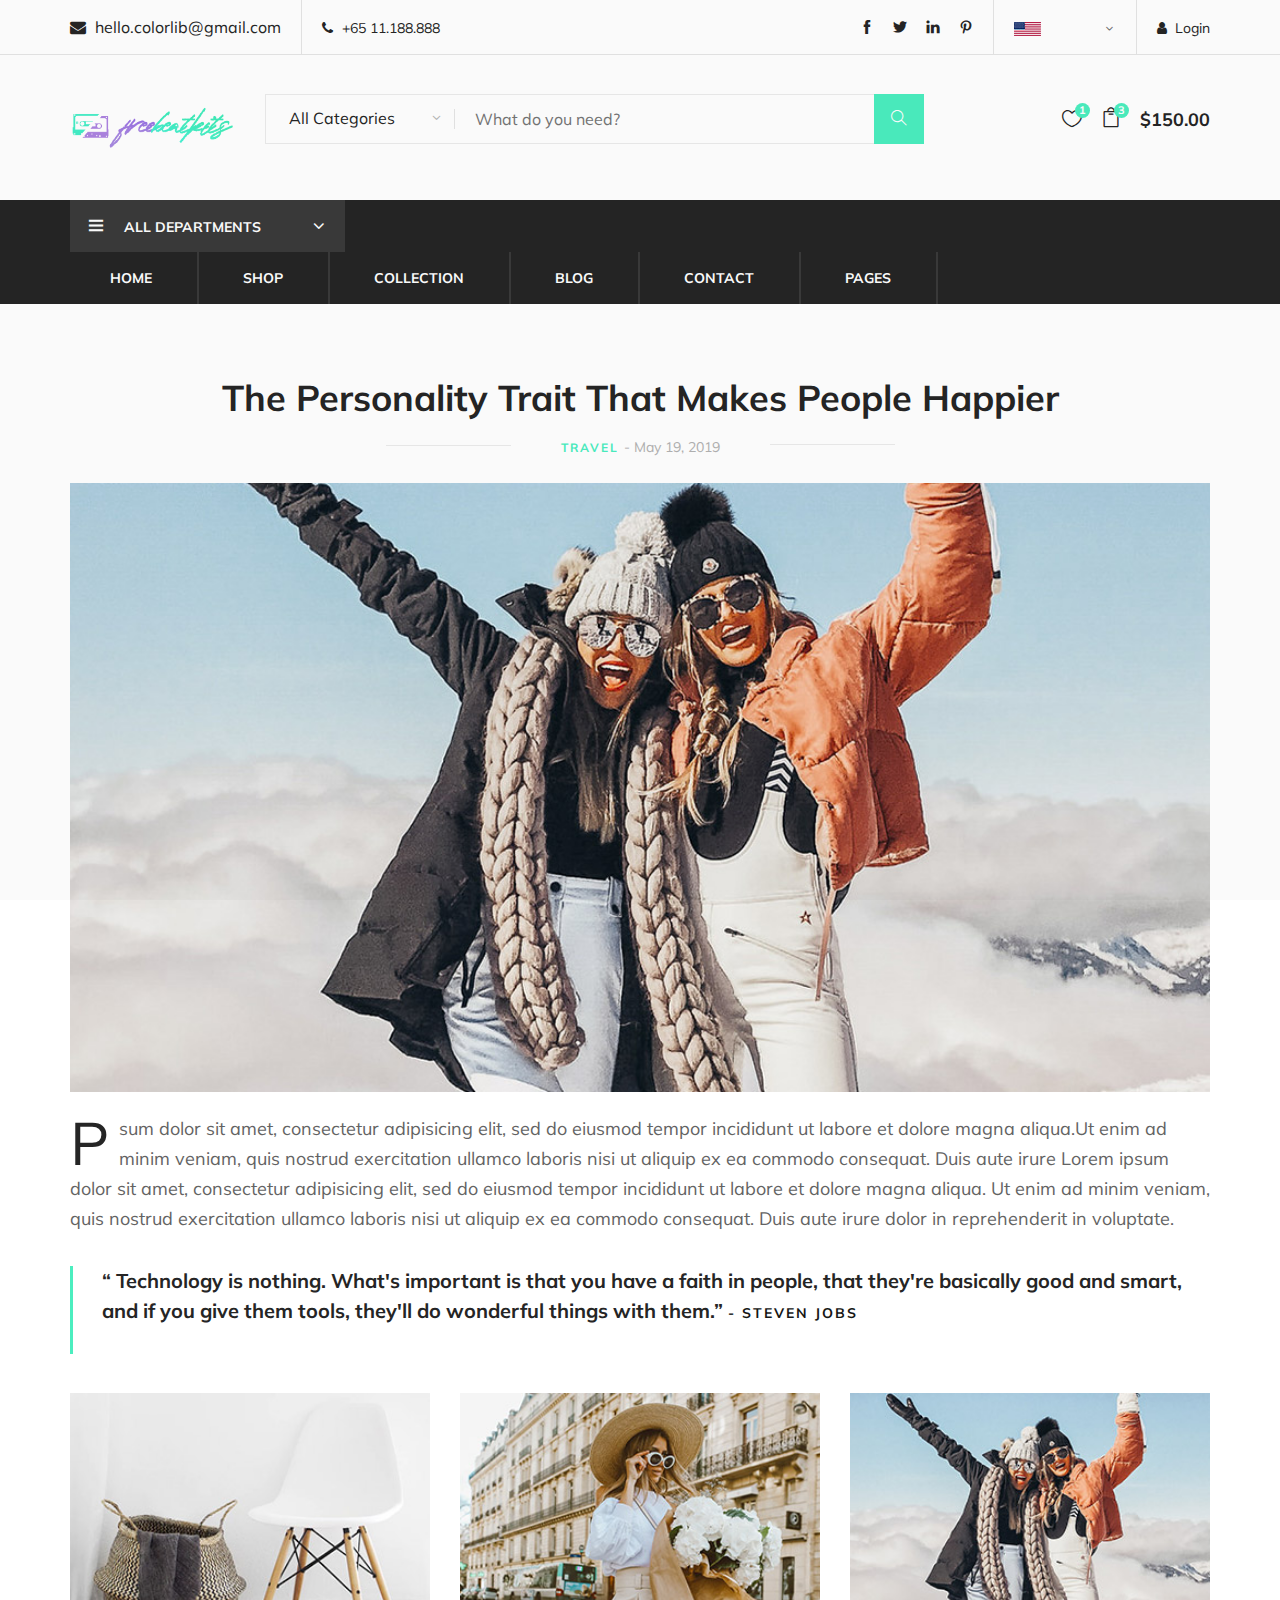
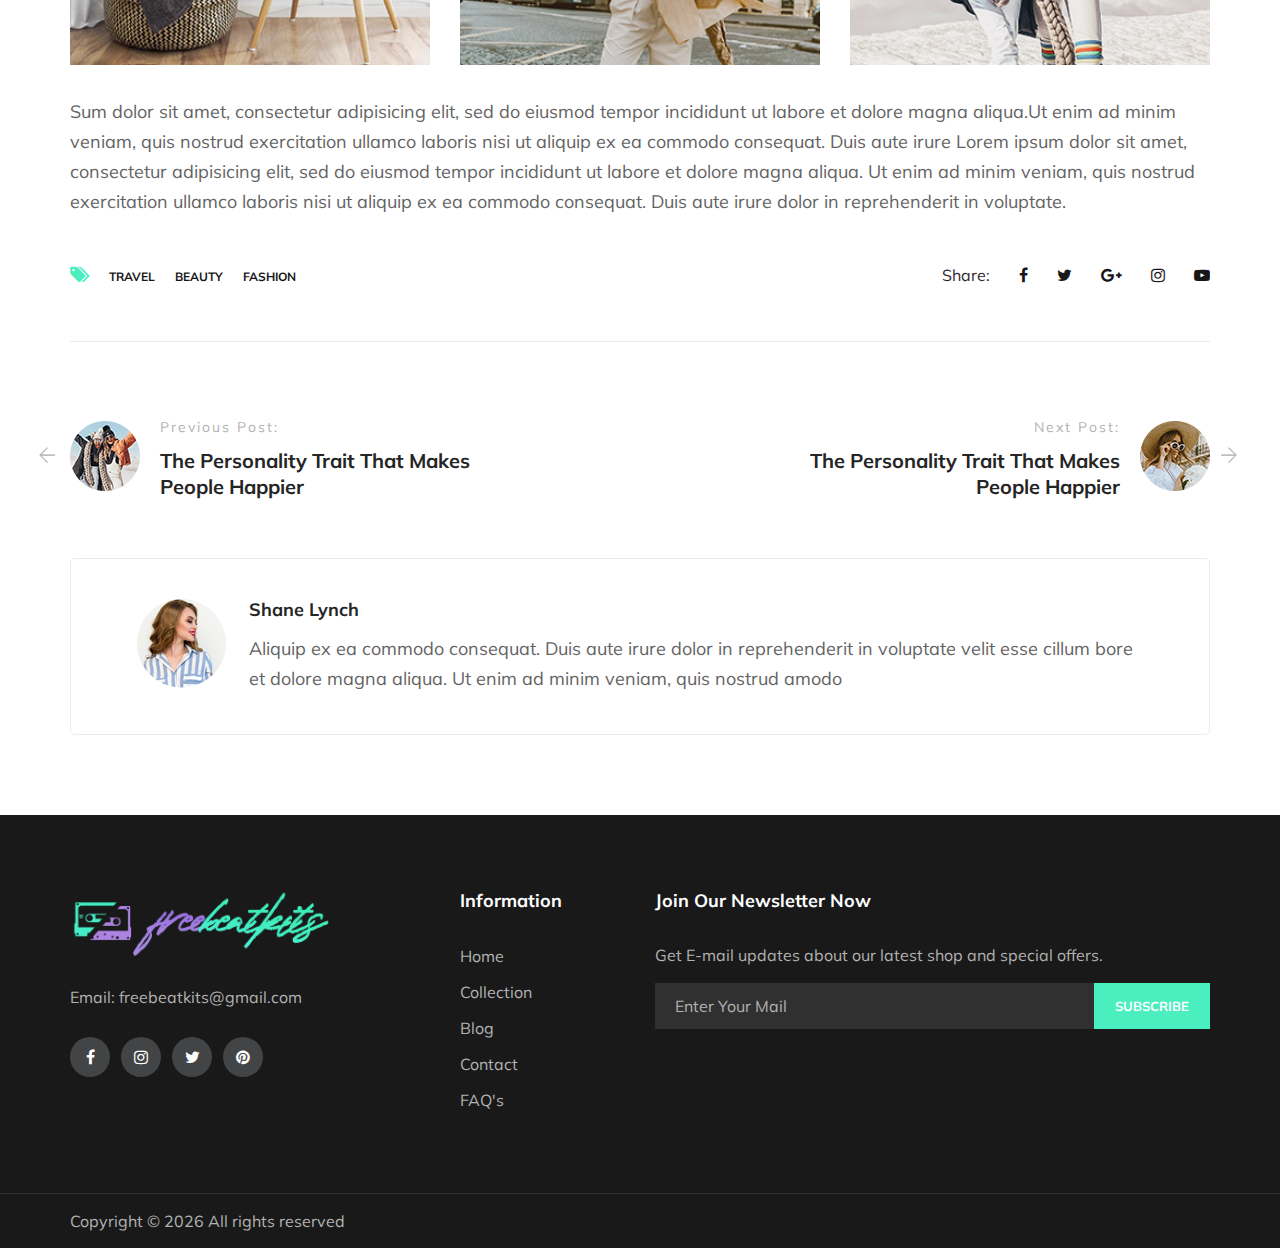
==== commit 2d2b0a32: "Alpha Files" ====
--- a/blog-details.html
+++ b/blog-details.html
@@ -48,8 +48,9 @@
                     <a href="#" class="login-panel"><i class="fa fa-user"></i>Login</a>
                     <div class="lan-selector">
                         <select class="language_drop" name="countries" id="countries" style="width:300px;">
-                            <option value='yt' data-image="img/flag-1.jpg" data-imagecss="flag yt"
-                                data-title="English">English</option>
+                            <option value='yt' data-image="img/flag-1.jpg" data-imagecss="flag yt" data-title="English">
+                            </option>
+                            English</option>
                             <option value='yu' data-image="img/flag-2.jpg" data-imagecss="flag yu"
                                 data-title="Bangladesh">German </option>
                         </select>
@@ -296,63 +297,12 @@
                                     amodo</p>
                             </div>
                         </div>
-                        <div class="leave-comment">
-                            <h4>Leave A Comment</h4>
-                            <form action="#" class="comment-form">
-                                <div class="row">
-                                    <div class="col-lg-6">
-                                        <input type="text" placeholder="Name">
-                                    </div>
-                                    <div class="col-lg-6">
-                                        <input type="text" placeholder="Email">
-                                    </div>
-                                    <div class="col-lg-12">
-                                        <textarea placeholder="Messages"></textarea>
-                                        <button type="submit" class="site-btn">Send message</button>
-                                    </div>
-                                </div>
-                            </form>
-                        </div>
                     </div>
                 </div>
             </div>
         </div>
     </section>
     <!-- Blog Details Section End -->
-
-    <!-- Partner Logo Section Begin -->
-    <div class="partner-logo">
-        <div class="container">
-            <div class="logo-carousel owl-carousel">
-                <div class="logo-item">
-                    <div class="tablecell-inner">
-                        <img src="img/logo-carousel/logo-1.png" alt="">
-                    </div>
-                </div>
-                <div class="logo-item">
-                    <div class="tablecell-inner">
-                        <img src="img/logo-carousel/logo-2.png" alt="">
-                    </div>
-                </div>
-                <div class="logo-item">
-                    <div class="tablecell-inner">
-                        <img src="img/logo-carousel/logo-3.png" alt="">
-                    </div>
-                </div>
-                <div class="logo-item">
-                    <div class="tablecell-inner">
-                        <img src="img/logo-carousel/logo-4.png" alt="">
-                    </div>
-                </div>
-                <div class="logo-item">
-                    <div class="tablecell-inner">
-                        <img src="img/logo-carousel/logo-5.png" alt="">
-                    </div>
-                </div>
-            </div>
-        </div>
-    </div>
-    <!-- Partner Logo Section End -->
 
     <!-- Footer Section Begin -->
     <footer class="footer-section">
@@ -364,9 +314,7 @@
                             <a href="#"><img src="img/footer-logo.png" alt=""></a>
                         </div>
                         <ul>
-                            <li>Address: 60-49 Road 11378 New York</li>
-                            <li>Phone: +65 11.188.888</li>
-                            <li>Email: hello.colorlib@gmail.com</li>
+                            <li>Email: freebeatkits@gmail.com</li>
                         </ul>
                         <div class="footer-social">
                             <a href="#"><i class="fa fa-facebook"></i></a>
@@ -380,25 +328,15 @@
                     <div class="footer-widget">
                         <h5>Information</h5>
                         <ul>
-                            <li><a href="#">About Us</a></li>
-                            <li><a href="#">Checkout</a></li>
-                            <li><a href="#">Contact</a></li>
-                            <li><a href="#">Serivius</a></li>
+                            <li><a href="./index.html">Home</a></li>
+                            <li><a href="./shop.html">Collection</a></li>
+                            <li><a href="./blog.html">Blog</a></li>
+                            <li><a href="./contact.html">Contact</a></li>
+                            <li><a href="./faq.html">FAQ's</a></li>
                         </ul>
                     </div>
                 </div>
-                <div class="col-lg-2">
-                    <div class="footer-widget">
-                        <h5>My Account</h5>
-                        <ul>
-                            <li><a href="#">My Account</a></li>
-                            <li><a href="#">Contact</a></li>
-                            <li><a href="#">Shopping Cart</a></li>
-                            <li><a href="#">Shop</a></li>
-                        </ul>
-                    </div>
-                </div>
-                <div class="col-lg-4">
+                <div class="col-lg-6">
                     <div class="newslatter-item">
                         <h5>Join Our Newsletter Now</h5>
                         <p>Get E-mail updates about our latest shop and special offers.</p>
@@ -415,12 +353,8 @@
                 <div class="row">
                     <div class="col-lg-12">
                         <div class="copyright-text">
-                            <!-- Link back to Colorlib can't be removed. Template is licensed under CC BY 3.0. -->
-Copyright &copy;<script>document.write(new Date().getFullYear());</script> All rights reserved | This template is made with <i class="fa fa-heart-o" aria-hidden="true"></i> by <a href="https://colorlib.com" target="_blank">Colorlib</a>
-<!-- Link back to Colorlib can't be removed. Template is licensed under CC BY 3.0. -->
-                        </div>
-                        <div class="payment-pic">
-                            <img src="img/payment-method.png" alt="">
+                            Copyright &copy;
+                            <script>document.write(new Date().getFullYear());</script> All rights reserved
                         </div>
                     </div>
                 </div>
